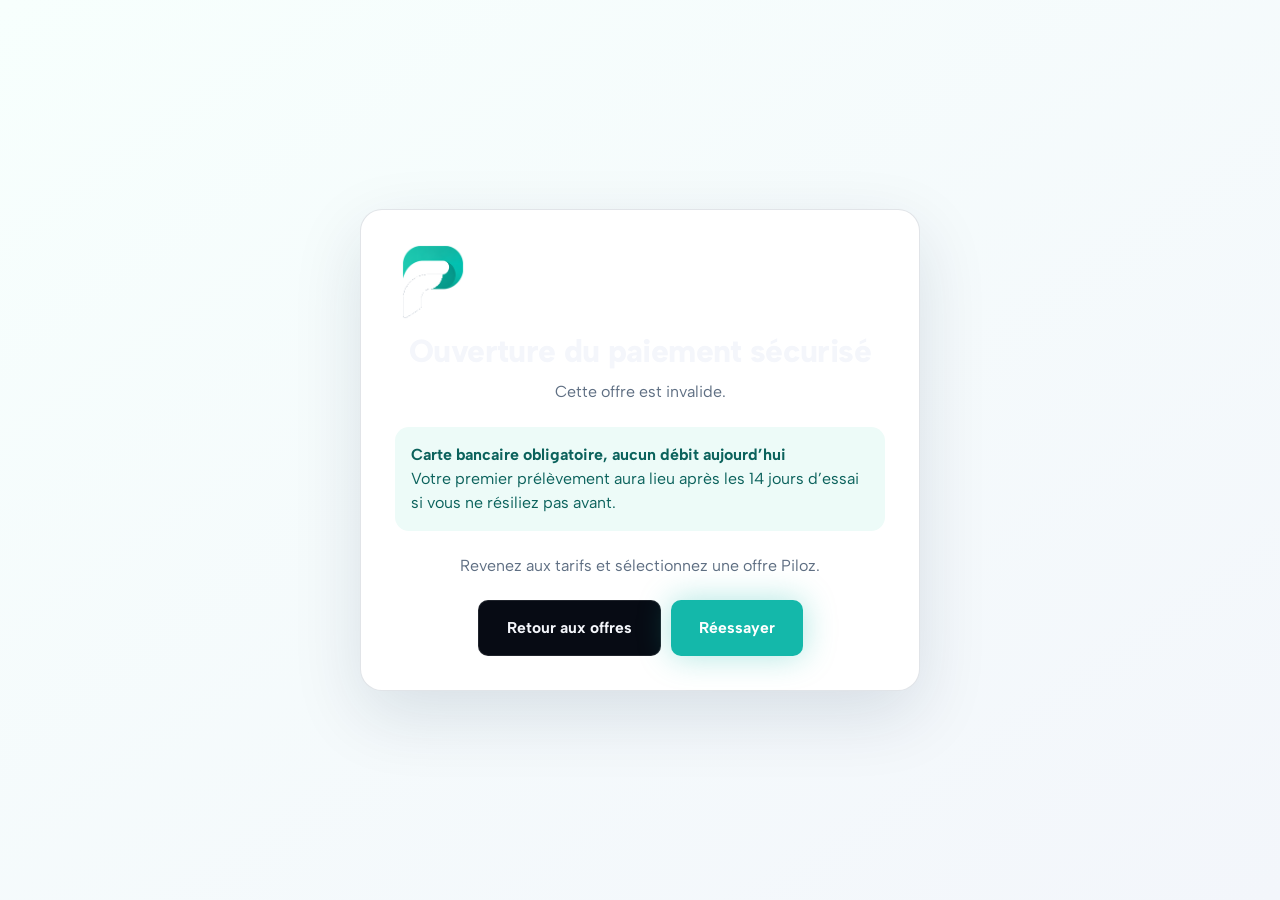
==== checkout.html @ aec9bf73 "Impose Stripe avant l'inscription" ====
<!DOCTYPE html>
<html lang="fr">
<head>
<meta charset="UTF-8">
<meta name="viewport" content="width=device-width, initial-scale=1.0">
<title>Paiement sécurisé — Piloz</title>
<meta name="robots" content="noindex, nofollow">
<link rel="icon" type="image/png" href="assets/icons/favicon-192.png">
<link rel="preconnect" href="https://fonts.googleapis.com">
<link href="https://fonts.googleapis.com/css2?family=Albert+Sans:wght@400;500;600;700;800;900&display=swap" rel="stylesheet">
<link rel="stylesheet" href="assets/css/variables.css">
<link rel="stylesheet" href="assets/css/base.css">
<link rel="stylesheet" href="assets/css/layout.css">
<link rel="stylesheet" href="assets/css/components.css">
<style>
 body{min-height:100vh;display:grid;place-items:center;background:linear-gradient(145deg,#f7fffd,#f3f6fb);padding:24px}
 .checkout-shell{width:min(560px,100%);background:#fff;border:1px solid rgba(12,36,67,.12);border-radius:22px;padding:34px;box-shadow:0 24px 70px rgba(12,36,67,.12);text-align:center}
 .checkout-shell img{width:76px;height:76px;object-fit:contain;margin-bottom:14px}.checkout-shell h1{margin-bottom:10px}.checkout-shell p{color:#5f6f83;line-height:1.6}.checkout-trust{margin:22px 0;padding:16px;border-radius:14px;background:#edfbf8;color:#0b625c;text-align:left}.checkout-error{color:#a33232;margin-top:16px}.checkout-actions{display:flex;justify-content:center;gap:10px;flex-wrap:wrap;margin-top:22px}
</style>
</head>
<body>
<main class="checkout-shell">
 <img src="assets/images/brand-mark.png" alt="Piloz">
 <h1>Ouverture du paiement sécurisé</h1>
 <p id="checkout-status" role="status" aria-live="polite">Nous préparons votre essai Piloz sur Stripe…</p>
 <div class="checkout-trust"><strong>Carte bancaire obligatoire, aucun débit aujourd’hui</strong><br>Votre premier prélèvement aura lieu après les 14 jours d’essai si vous ne résiliez pas avant.</div>
 <p id="checkout-error" class="checkout-error" hidden></p>
 <div class="checkout-actions"><a class="btn btn-outline" href="index.html#tarifs">Retour aux offres</a><button id="checkout-retry" class="btn btn-primary" type="button" hidden>Réessayer</button></div>
</main>
<script type="module" src="assets/js/checkout.js?v=20260724.1"></script>
</body>
</html>
---- assets/css/variables.css ----
/* Design tokens — identité Piloz : thème sombre, futuriste, accents lumineux */
:root{
  /* Couleurs de marque (issues du logo Piloz) */
  --primary:#14B8AA;
  --primary-2:#2DE0CC;
  --primary-light:rgba(20,184,170,.14);
  --primary-mid:#5EEAD4;

  /* Accent chaud (variété, distinction) */
  --accent:#FF6B4A;
  --accent-2:#FF8C6E;
  --accent-light:rgba(255,107,74,.14);

  /* Neutres — thème sombre */
  --ink:#F4F6FB;
  --ink-soft:#C7D0E0;
  --body:#93A0B8;
  --body-soft:#5E6A82;
  --paper:#070B14;
  --paper-alt:#0D1420;
  --paper-tint:#0A1B1C;
  --border:rgba(255,255,255,.1);
  --border-soft:rgba(255,255,255,.06);

  /* États */
  --success:#22C55E;
  --success-light:rgba(34,197,94,.14);
  --warning:#F5A623;
  --warning-light:rgba(245,166,35,.14);
  --danger:#F0544A;
  --danger-light:rgba(240,84,74,.14);

  /* Void — panneaux les plus profonds (CTA, offre mise en avant) */
  --deep:#020408;

  /* Typo */
  --font-sans:'Albert Sans',system-ui,sans-serif;
  --font-mono:'Spline Sans Mono',ui-monospace,monospace;

  /* Rayons — architecturés, peu de pilules */
  --r-sm:6px;
  --r-md:10px;
  --r-lg:14px;
  --r-xl:18px;
  --r-full:999px;

  /* Ombres */
  --shadow-sm:0 2px 10px rgba(0,0,0,.35);
  --shadow-md:0 14px 34px rgba(0,0,0,.45);
  --shadow-lg:0 28px 70px rgba(0,0,0,.55);
  --shadow-brand:0 0 32px rgba(20,184,170,.35);

  /* Rythme */
  --container:1200px;
  --container-narrow:800px;
  --gutter:clamp(20px,4vw,32px);
  --section-y:clamp(64px,10vw,120px);

  /* Mouvement */
  --ease:cubic-bezier(.16,1,.3,1);
  --ease-soft:cubic-bezier(.22,.61,.36,1);
  --dur-fast:.2s;
  --dur-med:.5s;
  --dur-slow:.9s;

  --z-nav:100;
  --z-overlay:200;
}

/* Le cadre produit conserve la palette claire de l'application réelle,
   comme un écran lumineux posé sur la page sombre. */
.device-screen{
  --paper:#FFFFFF;--paper-alt:#F5F6F8;--paper-tint:#EEFAF7;
  --ink:#0A1220;--ink-soft:#2B3648;
  --body:#42495A;--body-soft:#767F91;
  --border:#E1E4EA;--border-soft:#ECEEF2;
  --primary-light:#E3FBF6;--accent-light:#FFEEE9;
  --success-light:#E7F6ED;--warning-light:#FBF0DD;
}
---- assets/css/base.css ----
*,*::before,*::after{margin:0;padding:0;box-sizing:border-box}

html{scroll-behavior:smooth;-webkit-text-size-adjust:100%}
@media (prefers-reduced-motion:reduce){html{scroll-behavior:auto}}

body{
  font-family:var(--font-sans);
  color:var(--ink);
  background-color:var(--paper);
  background-image:
    linear-gradient(rgba(255,255,255,.03) 1px, transparent 1px),
    linear-gradient(90deg, rgba(255,255,255,.03) 1px, transparent 1px);
  background-size:56px 56px;
  line-height:1.5;
  -webkit-font-smoothing:antialiased;
  text-rendering:optimizeLegibility;
  overflow-x:hidden;
}

img,svg{display:block;max-width:100%}
a{color:inherit;text-decoration:none}
button{font:inherit;color:inherit;background:none;border:0;cursor:pointer}
ul,ol{list-style:none}
input,select,textarea{font:inherit}

.mono{font-family:var(--font-mono)}

h1,h2,h3,h4{font-weight:800;letter-spacing:-.02em;line-height:1.1}
h2{font-size:clamp(1.9rem,3.8vw,2.85rem);font-weight:900;letter-spacing:-.03em}
h3{font-size:1.1rem}
p{color:var(--body)}

/* Typo utilitaire */
.eyebrow{
  display:inline-flex;align-items:center;gap:8px;
  font-family:var(--font-mono);
  font-size:.76rem;font-weight:700;letter-spacing:.06em;text-transform:uppercase;
  color:var(--primary-2);
  padding-left:14px;position:relative;
}
.eyebrow::before{
  content:"";position:absolute;left:0;top:2px;bottom:2px;width:3px;background:var(--primary);
}

.lede{font-size:clamp(1.02rem,1.6vw,1.2rem);color:var(--body);line-height:1.65}

/* Accessibilité */
.sr-only{
  position:absolute;width:1px;height:1px;padding:0;margin:-1px;
  overflow:hidden;clip:rect(0,0,0,0);white-space:nowrap;border:0;
}

a:focus-visible,button:focus-visible,summary:focus-visible,input:focus-visible{
  outline:2px solid var(--primary);
  outline-offset:3px;
  border-radius:6px;
}

.skip-link{
  position:absolute;left:12px;top:-60px;
  background:var(--ink);color:#fff;
  padding:10px 16px;border-radius:var(--r-sm);
  z-index:1000;transition:top var(--dur-fast) var(--ease);
  font-weight:700;font-size:.9rem;
}
.skip-link:focus{top:12px}

::selection{background:var(--primary-light);color:var(--primary-2)}
---- assets/css/layout.css ----
.container{max-width:var(--container);margin:0 auto;padding:0 var(--gutter)}
.container-narrow{max-width:var(--container-narrow);margin:0 auto;padding:0 var(--gutter)}

main{display:block}

.section{padding:var(--section-y) 0;position:relative}
.section-alt{background:var(--paper-alt)}

.section-head{max-width:640px;margin:0 auto clamp(36px,6vw,56px);text-align:center}
.section-head.left{margin-left:0;text-align:left}
.section-head h2{margin-bottom:14px}

.split{
  display:grid;
  grid-template-columns:1fr 1fr;
  gap:clamp(32px,6vw,80px);
  align-items:center;
}
.split.reverse .split-media{order:2}
.split.reverse .split-text{order:1}

.grid-2{display:grid;grid-template-columns:repeat(2,1fr);gap:var(--gutter)}
.grid-3{display:grid;grid-template-columns:repeat(3,1fr);gap:var(--gutter)}
.grid-4{display:grid;grid-template-columns:repeat(4,1fr);gap:var(--gutter)}
.grid-auto{display:grid;grid-template-columns:repeat(auto-fit,minmax(260px,1fr));gap:var(--gutter)}

.stack{display:flex;flex-direction:column;gap:16px}
.row{display:flex;align-items:center;gap:12px}
.row-between{display:flex;align-items:center;justify-content:space-between;gap:12px}
.center{text-align:center}

@media (max-width:900px){
  .split{grid-template-columns:1fr}
  .split.reverse .split-media,.split.reverse .split-text{order:initial}
  .grid-3,.grid-4{grid-template-columns:repeat(2,1fr)}
}
@media (max-width:640px){
  .grid-2,.grid-3,.grid-4{grid-template-columns:1fr}
  .split{gap:32px}
}
---- assets/css/components.css ----
/* ===== Boutons ===== */
.btn{
  display:inline-flex;align-items:center;justify-content:center;gap:8px;
  padding:15px 28px;border-radius:var(--r-md);
  font-weight:700;font-size:.98rem;
  transition:transform var(--dur-fast) var(--ease),box-shadow var(--dur-fast) var(--ease),background var(--dur-fast) var(--ease),border-color var(--dur-fast) var(--ease);
  white-space:nowrap;
}
.btn:active{transform:scale(.98)}
.btn[disabled]{opacity:.5;cursor:not-allowed;pointer-events:none}
.btn-primary{background:var(--primary);color:#fff;box-shadow:var(--shadow-brand)}
.btn-primary:hover{background:var(--primary-2);box-shadow:0 20px 46px rgba(20,184,170,.32)}
.btn-outline{background:var(--paper);color:var(--ink);border:1.5px solid var(--border)}
.btn-outline:hover{border-color:var(--primary);color:var(--primary-2)}
.btn-outline-light{background:rgba(255,255,255,.12);color:#fff;border:1.5px solid rgba(255,255,255,.5)}
.btn-outline-light:hover{background:rgba(255,255,255,.2);border-color:#fff}
.btn-ghost{color:var(--ink-soft);font-weight:600}
.btn-ghost:hover{color:var(--primary)}
.btn-sm{padding:10px 18px;font-size:.88rem;border-radius:var(--r-sm)}
.btn-block{width:100%}

/* ===== Navigation ===== */
.site-nav{
  position:fixed;top:0;left:0;right:0;z-index:var(--z-nav);
  padding:16px 0;
  background:rgba(7,11,20,.55);
  border-bottom:1px solid transparent;
  transition:background var(--dur-fast) var(--ease),border-color var(--dur-fast) var(--ease),padding var(--dur-fast) var(--ease),backdrop-filter var(--dur-fast) var(--ease);
}
.site-nav.is-scrolled{
  background:rgba(7,11,20,.85);
  backdrop-filter:blur(14px) saturate(160%);
  -webkit-backdrop-filter:blur(14px) saturate(160%);
  border-bottom-color:var(--border);
  padding:11px 0;
}
.nav-inner{display:flex;align-items:center;gap:clamp(16px,3vw,40px)}
.brand{display:flex;align-items:center;gap:10px;font-weight:800;font-size:1.15rem;letter-spacing:-.02em;color:var(--ink)}
.brand-logo{height:28px;width:auto;display:block}
.brand-icon{height:30px;width:auto;display:block;border-radius:7px;flex-shrink:0}
.nav-links{display:flex;align-items:center;gap:30px;margin:0 auto}
.nav-links a{font-weight:600;font-size:.94rem;color:var(--ink-soft);transition:color var(--dur-fast)}
.nav-links a:hover{color:var(--ink)}
.nav-actions{display:flex;align-items:center;gap:10px}
.nav-toggle{
  display:none;width:40px;height:40px;border-radius:var(--r-sm);
  align-items:center;justify-content:center;flex-shrink:0;
}
.nav-toggle span,.nav-toggle span::before,.nav-toggle span::after{
  content:"";display:block;width:20px;height:2px;background:var(--ink);
  transition:transform var(--dur-fast) var(--ease),opacity var(--dur-fast) var(--ease);
  position:relative;
}
.nav-toggle span::before{position:absolute;top:-6px}
.nav-toggle span::after{position:absolute;top:6px}
.nav-toggle[aria-expanded="true"] span{background:transparent}
.nav-toggle[aria-expanded="true"] span::before{transform:translateY(6px) rotate(45deg)}
.nav-toggle[aria-expanded="true"] span::after{transform:translateY(-6px) rotate(-45deg)}

.mobile-menu{
  position:fixed;inset:0;top:0;z-index:calc(var(--z-nav) - 1);
  background:var(--paper);padding:96px 24px 40px;
  display:flex;flex-direction:column;gap:6px;
  transform:translateY(-8px);opacity:0;pointer-events:none;
  transition:opacity var(--dur-med) var(--ease),transform var(--dur-med) var(--ease);
}
.mobile-menu.is-open{opacity:1;transform:translateY(0);pointer-events:auto}
.mobile-menu a{font-size:1.3rem;font-weight:700;padding:14px 4px;border-bottom:1px solid var(--border-soft)}
.mobile-menu .nav-actions{flex-direction:column;margin-top:20px;align-items:stretch}

/* ===== Hero ===== */
.hero{
  padding:clamp(120px,18vw,180px) 0 40px;
  text-align:center;
  position:relative;
  overflow:clip;
  background:var(--paper);
}
.hero-inner{max-width:820px;margin:0 auto;position:relative;z-index:1}
.hero-hook{
  font-size:clamp(.9rem,1.5vw,1rem);font-weight:800;color:var(--accent-2);
  letter-spacing:.01em;margin-bottom:16px;
}
.hero h1{font-size:clamp(2.5rem,6.2vw,4.3rem);letter-spacing:-.04em;font-weight:900;margin-bottom:22px}
.hero h1 em{font-style:normal;color:var(--primary)}
.hero .lede{max-width:600px;margin:0 auto 32px}
.hero-actions{display:flex;gap:14px;justify-content:center;flex-wrap:wrap;margin-bottom:16px}
.hero-meta{color:var(--body-soft);font-size:.88rem;font-weight:600}

/* ===== Cadre produit (device) ===== */
.device-wrap{margin-top:clamp(48px,8vw,80px);perspective:2000px}
.device-frame{
  max-width:1040px;margin:0 auto;
  background:var(--paper);
  border:1px solid var(--border);
  border-radius:var(--r-xl);
  padding:14px;
  box-shadow:var(--shadow-lg);
  transform-style:preserve-3d;
}
.device-bar{display:flex;align-items:center;gap:7px;padding:6px 10px 14px}
.device-bar i{width:11px;height:11px;border-radius:50%;display:block}
.device-bar i:nth-child(1){background:#FF6159}
.device-bar i:nth-child(2){background:#FFBD2E}
.device-bar i:nth-child(3){background:#28C93F}
.device-bar .url-pill{
  margin-left:14px;flex:1;max-width:260px;
  background:var(--paper-alt);border:1px solid var(--border-soft);border-radius:var(--r-full);
  padding:6px 14px;font-size:.72rem;color:var(--body-soft);
  font-family:var(--font-mono);
}
.device-screen{
  background:#F5F4FB;border-radius:var(--r-lg);
  overflow:hidden;min-height:420px;position:relative;
}

/* ===== Démo produit : une seule animation en boucle ===== */
.showcase{padding:26px 26px 22px;min-height:420px}
.phase-tabs{display:flex;gap:8px;justify-content:center;margin-bottom:20px}
.phase-tabs span{
  padding:7px 16px;border-radius:var(--r-full);font-size:.8rem;font-weight:700;
  background:var(--paper-alt);color:var(--body-soft);
  animation-duration:12s;animation-iteration-count:infinite;animation-play-state:paused;
}
.showcase.is-playing .phase-tabs span{animation-play-state:running}
.phase-tabs span[data-phase="devis"]{animation-name:tab-devis}
.phase-tabs span[data-phase="facture"]{animation-name:tab-facture}
.phase-tabs span[data-phase="suivi"]{animation-name:tab-suivi}

.showcase-stage{position:relative;min-height:320px}
.showcase-phase{
  position:absolute;inset:0;opacity:0;
  animation-duration:12s;animation-iteration-count:infinite;animation-play-state:paused;
  animation-timing-function:linear;
}
.showcase.is-playing .showcase-phase{animation-play-state:running}
.showcase-phase[data-phase="devis"]{animation-name:phase-devis}
.showcase-phase[data-phase="facture"]{animation-name:phase-facture}
.showcase-phase[data-phase="suivi"]{animation-name:phase-suivi}

@keyframes phase-devis{
  0%,28%{opacity:1}
  34%,88%{opacity:0}
  94%,100%{opacity:1}
}
@keyframes phase-facture{
  0%,28%{opacity:0}
  34%,58%{opacity:1}
  64%,100%{opacity:0}
}
@keyframes phase-suivi{
  0%,58%{opacity:0}
  64%,88%{opacity:1}
  94%,100%{opacity:0}
}
@keyframes tab-devis{
  0%,28%{background:var(--primary);color:#fff}
  34%,94%{background:var(--paper-alt);color:var(--body-soft)}
  100%{background:var(--primary);color:#fff}
}
@keyframes tab-facture{
  0%,28%{background:var(--paper-alt);color:var(--body-soft)}
  34%,58%{background:var(--primary);color:#fff}
  64%,100%{background:var(--paper-alt);color:var(--body-soft)}
}
@keyframes tab-suivi{
  0%,58%{background:var(--paper-alt);color:var(--body-soft)}
  64%,88%{background:var(--primary);color:#fff}
  94%,100%{background:var(--paper-alt);color:var(--body-soft)}
}

.app-view-head{display:flex;align-items:center;justify-content:space-between;margin-bottom:16px}
.app-view-head h4{font-size:1rem;font-weight:800;color:var(--ink)}
.app-pill{
  font-size:.7rem;font-weight:700;padding:4px 10px;border-radius:var(--r-full);
  background:var(--primary-light);color:var(--primary-2);
}

/* KPI tiles */
.kpi-row{display:grid;grid-template-columns:repeat(4,1fr);gap:10px;margin-bottom:16px}
.kpi-tile{background:#fff;border:1px solid var(--border);border-radius:var(--r-sm);padding:12px}
.kpi-tile label{display:block;font-size:.62rem;text-transform:uppercase;letter-spacing:.05em;color:var(--body-soft);font-weight:700;margin-bottom:6px}
.kpi-tile b{font-family:var(--font-mono);font-size:1.05rem;color:var(--ink)}
.kpi-tile .trend{font-size:.68rem;font-weight:700;margin-left:6px}
.trend.up{color:var(--success)}
.trend.down{color:var(--danger)}

.chart-card{background:#fff;border:1px solid var(--border);border-radius:var(--r-sm);padding:14px;margin-bottom:12px}

/* Devis / facture */
.doc-panel{display:grid;grid-template-columns:1.4fr 1fr;gap:14px}
.doc-editor{background:#fff;border:1px solid var(--border);border-radius:var(--r-sm);padding:14px}
.doc-editor .doc-row{display:flex;justify-content:space-between;font-size:.78rem;padding:6px 0;border-bottom:1px dashed var(--border-soft);opacity:0;transform:translateX(-8px);transition:opacity .5s var(--ease),transform .5s var(--ease)}
.doc-editor .doc-row.shown{opacity:1;transform:translateX(0)}
.doc-editor .doc-total{display:flex;justify-content:space-between;font-weight:800;padding-top:10px;font-family:var(--font-mono)}
.doc-actions{display:flex;flex-direction:column;gap:8px}
.doc-status{
  font-size:.72rem;font-weight:700;padding:8px 12px;border-radius:var(--r-sm);text-align:center;
  background:var(--paper-alt);color:var(--body-soft);border:1px solid var(--border);
  transition:background var(--dur-med),color var(--dur-med),border-color var(--dur-med);
}
.doc-status.status-ok{background:var(--success-light);color:var(--success);border-color:transparent}
.doc-status.status-wait{background:var(--warning-light);color:var(--warning);border-color:transparent}
.doc-mini-btn{background:#fff;border:1px solid var(--border);border-radius:var(--r-sm);padding:9px 12px;font-size:.76rem;font-weight:700;text-align:left}

/* ===== Cartes de fonctionnalités ===== */
.feature-card{
  background:rgba(255,255,255,.025);backdrop-filter:blur(16px);-webkit-backdrop-filter:blur(16px);
  border:1px solid var(--border);border-radius:var(--r-lg);
  padding:28px;transition:transform var(--dur-fast) var(--ease),box-shadow var(--dur-fast) var(--ease),border-color var(--dur-fast),background var(--dur-fast);
}
.feature-card:hover{
  transform:translateY(-3px);background:rgba(255,255,255,.045);
  border-color:rgba(20,184,170,.4);box-shadow:0 0 30px rgba(20,184,170,.12);
}
.feature-icon{
  width:46px;height:46px;border-radius:var(--r-sm);
  background:var(--primary-light);color:var(--primary-2);
  display:flex;align-items:center;justify-content:center;font-size:1.3rem;margin-bottom:16px;
}
.feature-icon.c-coral{background:var(--accent-light);color:var(--accent-2)}
.feature-card h3{margin-bottom:8px;font-size:1.06rem}
.feature-card p{font-size:.92rem;line-height:1.6}

/* ===== Personas ===== */
.persona-card{
  background:rgba(255,255,255,.025);backdrop-filter:blur(16px);-webkit-backdrop-filter:blur(16px);
  border:1px solid var(--border);border-radius:var(--r-md);
  padding:20px;text-align:center;font-weight:700;font-size:.94rem;color:var(--ink-soft);
  display:flex;flex-direction:column;align-items:center;gap:10px;
  transition:border-color var(--dur-fast) var(--ease);
}
.persona-card:hover{border-color:rgba(20,184,170,.4)}
.persona-card .feature-icon{margin-bottom:0}

/* ===== Tarifs ===== */
.pricing-toggle{
  display:inline-flex;align-items:center;gap:4px;background:var(--paper-alt);
  border:1px solid var(--border);border-radius:var(--r-full);padding:5px;margin:0 auto 12px;
}
.pricing-toggle button{
  padding:9px 22px;border-radius:var(--r-full);font-weight:700;font-size:.9rem;
  color:var(--body);transition:background var(--dur-fast),color var(--dur-fast);
}
.pricing-toggle button.is-active{background:var(--primary);color:#fff}
.pricing-save{font-size:.82rem;color:var(--success);font-weight:700;text-align:center;margin-bottom:36px;min-height:1.2em}

.pricing-grid{display:grid;grid-template-columns:repeat(3,1fr);gap:20px;align-items:stretch}
.plan-card{
  background:var(--paper);border:1.5px solid var(--border);border-radius:var(--r-lg);
  padding:32px;display:flex;flex-direction:column;position:relative;
}
.plan-card.is-featured{
  background:var(--deep);border-color:var(--primary);color:#fff;
  box-shadow:0 0 40px rgba(20,184,170,.18);
}
.plan-card.is-featured .plan-name,
.plan-card.is-featured .plan-price{color:#fff}
.plan-card.is-featured .plan-desc,
.plan-card.is-featured .plan-price span,
.plan-card.is-featured .plan-price-sub{color:rgba(255,255,255,.6)}
.plan-card.is-featured .plan-features li{color:rgba(255,255,255,.85)}
.plan-card.is-featured .plan-features li::before{color:var(--primary-mid)}
.plan-card.is-featured .plan-features li.is-inherit{color:#fff;border-top-color:rgba(255,255,255,.2)}
.plan-badge{
  position:absolute;top:-13px;left:50%;transform:translateX(-50%);
  background:var(--primary);color:#fff;font-size:.68rem;font-weight:800;
  letter-spacing:.05em;padding:6px 16px;border-radius:var(--r-full);white-space:nowrap;
}
.plan-name{font-size:1.05rem;font-weight:800;margin-bottom:6px}
.plan-desc{font-size:.85rem;color:var(--body-soft);margin-bottom:18px;min-height:2.6em}
.plan-price{font-family:var(--font-mono);font-size:2.1rem;font-weight:800;color:var(--ink)}
.plan-price span{font-size:.85rem;color:var(--body-soft);font-weight:600;font-family:var(--font-sans)}
.plan-price-sub{font-size:.78rem;color:var(--body-soft);margin:4px 0 22px;min-height:1.2em}
.plan-features{flex:1;margin-bottom:22px}
.plan-features li{
  display:flex;gap:9px;align-items:flex-start;padding:6px 0;font-size:.87rem;color:var(--ink-soft);
}
.plan-features li::before{content:"✓";color:var(--success);font-weight:800;flex-shrink:0}
.plan-features li.is-extra::before{content:"＋";color:var(--primary)}
.plan-features li.is-inherit{
  padding:14px 0 10px;margin-top:6px;border-top:1px dashed var(--border-soft);
  font-weight:800;color:var(--ink);font-size:.82rem;
}
.plan-features li.is-inherit::before{content:none}

.payment-trust{
  margin:22px auto 0;max-width:760px;display:flex;align-items:center;justify-content:center;gap:12px;
  padding:14px 18px;background:var(--paper-tint);border:1px solid var(--primary-mid);border-radius:var(--r-md);
  color:var(--ink-soft);text-align:left;
}
.payment-trust-lock{
  width:30px;height:30px;display:grid;place-items:center;flex:0 0 30px;border-radius:50%;
  background:var(--primary);color:#fff;font-weight:900;
}
.payment-trust strong{display:block;color:var(--ink);font-size:.9rem}
.payment-trust span{display:block;font-size:.8rem;color:var(--body-soft)}

/* ===== Formation en option ===== */
.training-addon{
  margin-top:24px;display:flex;align-items:center;gap:22px;flex-wrap:wrap;
  background:var(--paper-tint);border:1px solid var(--primary-mid);border-radius:var(--r-lg);
  padding:26px 30px;
}
.training-addon-text{flex:1;min-width:220px}
.training-addon-text h3{font-size:1rem;margin-bottom:4px}
.training-addon-text p{font-size:.88rem}
.training-addon-price{
  font-family:var(--font-mono);font-weight:800;font-size:1.3rem;color:var(--ink);
  white-space:nowrap;
}
.training-addon-price span{display:block;font-family:var(--font-sans);font-weight:600;font-size:.72rem;color:var(--body-soft)}

.custom-plan{
  margin-top:28px;text-align:center;padding:24px;border:1.5px dashed var(--border);
  border-radius:var(--r-md);color:var(--ink-soft);font-weight:600;
}
.custom-plan a{color:var(--primary);font-weight:800;text-decoration:underline}

/* ===== Comparateur ===== */
.comparator{margin-top:56px}
.comparator-details{text-align:center}
.comparator-toggle{
  display:inline-flex;align-items:center;gap:9px;
  font-weight:800;margin:0 auto 24px;color:var(--ink);
  background:var(--paper);border:1.5px solid var(--border);border-radius:var(--r-full);
  padding:13px 24px;cursor:pointer;list-style:none;
  transition:background var(--dur-fast) var(--ease),border-color var(--dur-fast) var(--ease),box-shadow var(--dur-fast) var(--ease);
}
.comparator-toggle::-webkit-details-marker{display:none}
.comparator-toggle::after{
  content:"";width:9px;height:9px;border-right:2px solid var(--primary);border-bottom:2px solid var(--primary);
  transform:rotate(45deg);transition:transform var(--dur-fast) var(--ease);margin-top:-3px;
}
.comparator-toggle:hover{border-color:var(--primary);box-shadow:var(--shadow-sm)}
.comparator-details[open] .comparator-toggle::after{transform:rotate(-135deg);margin-top:3px}
.comparator-table{width:100%;border-collapse:collapse;background:var(--paper);border:1px solid var(--border);border-radius:var(--r-lg);overflow:hidden}
.comparator-table th,.comparator-table td{padding:13px 16px;text-align:left;font-size:.86rem;border-bottom:1px solid var(--border-soft)}
.comparator-table thead th{background:var(--paper-alt);font-weight:800;color:var(--ink)}
.comparator-table td.cat{font-weight:800;background:var(--paper-alt);color:var(--ink-soft);font-size:.72rem;text-transform:uppercase;letter-spacing:.04em}
.comparator-table td:not(:first-child),.comparator-table th:not(:first-child){text-align:center}
.comparator-table .yes{color:var(--success);font-weight:800}
.comparator-table .no{color:var(--body-soft)}
.comparator-accordion{display:none}

@media (max-width:820px){
  .comparator-table{display:none}
  .comparator-accordion{display:block}
  .compare-card{background:var(--paper-alt);border:1px solid var(--border);border-radius:var(--r-md);margin-bottom:10px;overflow:hidden}
  .compare-card summary{padding:16px 18px;font-weight:800;display:flex;justify-content:space-between;align-items:center;cursor:pointer;list-style:none}
  .compare-card summary::-webkit-details-marker{display:none}
  .compare-card .compare-rows{padding:0 18px 16px}
  .compare-card .compare-row{display:flex;justify-content:space-between;font-size:.85rem;padding:8px 0;border-top:1px solid var(--border-soft)}
}

/* ===== FAQ ===== */
.faq-list{max-width:760px;margin:0 auto}
.faq-item{background:rgba(255,255,255,.025);backdrop-filter:blur(16px);-webkit-backdrop-filter:blur(16px);border:1px solid var(--border);border-radius:var(--r-md);margin-bottom:10px;overflow:hidden}
.faq-item summary{
  padding:18px 22px;font-weight:700;cursor:pointer;list-style:none;
  display:flex;justify-content:space-between;align-items:center;gap:16px;
}
.faq-item summary::-webkit-details-marker{display:none}
.faq-item summary::after{
  content:"+";flex-shrink:0;font-size:1.3rem;font-weight:400;color:var(--primary);
  transition:transform var(--dur-fast) var(--ease);
}
.faq-item[open] summary::after{transform:rotate(45deg)}
.faq-item .faq-a{padding:0 22px 20px;font-size:.92rem;line-height:1.65;color:var(--body)}

/* ===== Sécurité ===== */
.security-list{display:grid;grid-template-columns:repeat(2,1fr);gap:16px;max-width:820px;margin:0 auto}
.security-item{display:flex;gap:14px;align-items:flex-start;padding:18px;background:rgba(255,255,255,.025);backdrop-filter:blur(16px);-webkit-backdrop-filter:blur(16px);border:1px solid var(--border);border-radius:var(--r-md)}
.security-item .feature-icon{margin-bottom:0;flex-shrink:0}
.security-item h3{font-size:.96rem;margin-bottom:4px}
.security-item p{font-size:.86rem}

/* ===== CTA final ===== */
.cta-band{
  background:var(--deep);border:1px solid var(--border);
  border-radius:var(--r-xl);padding:clamp(48px,8vw,80px) clamp(24px,6vw,60px);
  text-align:center;color:#fff;margin:0 var(--gutter);
  position:relative;overflow:hidden;
}
.cta-band::before{
  content:"";position:absolute;inset:0;
  background:radial-gradient(560px 280px at 15% 0%,rgba(20,184,170,.28),transparent 70%);
}
.cta-band h2{color:#fff;position:relative}
.cta-band p{color:rgba(255,255,255,.85);max-width:520px;margin:14px auto 30px;position:relative}
.cta-band .hero-actions{position:relative}
.cta-band .hero-meta{color:rgba(255,255,255,.8);position:relative;display:block;margin-top:14px}

/* ===== Contact ===== */
.contact-layout{display:grid;grid-template-columns:1.3fr 1fr;gap:28px;align-items:start;max-width:960px;margin:0 auto}
.contact-form{
  background:rgba(255,255,255,.025);backdrop-filter:blur(16px);-webkit-backdrop-filter:blur(16px);
  border:1px solid var(--border);border-radius:var(--r-lg);
  padding:32px;display:flex;flex-direction:column;gap:18px;
}
.form-success{
  display:flex;gap:14px;align-items:flex-start;
  background:var(--success-light);border:1px solid rgba(34,197,94,.35);
  border-radius:var(--r-lg);padding:24px;color:var(--success);
}
.form-success svg{flex-shrink:0;margin-top:2px}
.form-success h3{font-size:1rem;color:var(--ink);margin-bottom:4px}
.form-success p{font-size:.88rem;color:var(--ink-soft)}
.form-row{display:flex;flex-direction:column;gap:7px}
.form-row label{font-size:.86rem;font-weight:700;color:var(--ink-soft)}
.form-row label span{font-weight:500;color:var(--body-soft)}
.form-row input,.form-row textarea{
  background:var(--paper-alt);border:1px solid var(--border);border-radius:var(--r-sm);
  padding:12px 14px;color:var(--ink);font-family:var(--font-sans);font-size:.94rem;
  transition:border-color var(--dur-fast) var(--ease);
}
.form-row input:focus,.form-row textarea:focus{outline:none;border-color:var(--primary)}
.form-row textarea{resize:vertical;min-height:130px;line-height:1.5}
.form-status{font-size:.88rem;font-weight:600;min-height:1.3em}
.form-status.is-success{color:var(--success)}
.form-status.is-error{color:var(--danger)}

.contact-side{display:flex;flex-direction:column;gap:16px}
.contact-card{
  background:rgba(255,255,255,.025);backdrop-filter:blur(16px);-webkit-backdrop-filter:blur(16px);
  border:1px solid var(--border);border-radius:var(--r-lg);padding:24px;
}
.contact-card h3{font-size:.92rem;margin-bottom:8px}
.contact-card p{font-size:.87rem;line-height:1.6}
.contact-card a{color:var(--primary-2);font-weight:700}

@media (max-width:820px){.contact-layout{grid-template-columns:1fr}}

/* ===== Pages légales ===== */
.legal-header{padding:20px 0;border-bottom:1px solid var(--border)}
.legal-content{max-width:720px;margin:0 auto;padding:var(--section-y) 0}
.legal-content h1{font-size:clamp(1.8rem,4vw,2.4rem);margin-bottom:10px}
.legal-content .updated{color:var(--body-soft);font-size:.86rem;margin-bottom:32px}
.legal-content h2{font-size:1.2rem;margin:32px 0 12px}
.legal-content p{margin-bottom:14px;line-height:1.7}
.legal-content ul{margin:0 0 14px 20px;list-style:disc;color:var(--body)}
.legal-content li{margin-bottom:6px;line-height:1.6}
.legal-notice{
  background:var(--warning-light);color:var(--warning);border:1px solid transparent;
  border-radius:var(--r-md);padding:16px 20px;font-size:.9rem;font-weight:600;margin-bottom:28px;
}

/* ===== Footer ===== */
.site-footer{background:var(--paper-alt);color:var(--body);padding:64px 0 32px;margin-top:0;border-top:1px solid var(--border)}
.footer-top{display:grid;grid-template-columns:1.4fr repeat(4,1fr);gap:32px;padding-bottom:40px;border-bottom:1px solid var(--border)}
.footer-brand .brand{color:var(--ink)}
.footer-brand p{color:var(--body-soft);font-size:.88rem;margin-top:10px;max-width:240px}
.footer-col h4{font-size:.78rem;text-transform:uppercase;letter-spacing:.05em;color:var(--ink);margin-bottom:14px;font-weight:800}
.footer-col a{display:block;padding:6px 0;font-size:.88rem;color:var(--body);transition:color var(--dur-fast)}
.footer-col a:hover{color:var(--primary-2)}
.footer-bottom{display:flex;justify-content:space-between;align-items:center;flex-wrap:wrap;gap:12px;padding-top:24px;font-size:.8rem;color:var(--body-soft)}

@media (max-width:900px){
  .doc-panel{grid-template-columns:1fr}
  .kpi-row{grid-template-columns:repeat(2,1fr)}
  .security-list{grid-template-columns:1fr}
  .pricing-grid{grid-template-columns:1fr}
  .footer-top{grid-template-columns:repeat(2,1fr)}
}
@media (max-width:640px){
  .nav-links{display:none}
  .nav-toggle{display:flex}
  .kpi-row{grid-template-columns:repeat(2,1fr)}
  .footer-top{grid-template-columns:1fr;gap:28px}
  .cta-band{margin:0 12px}
}
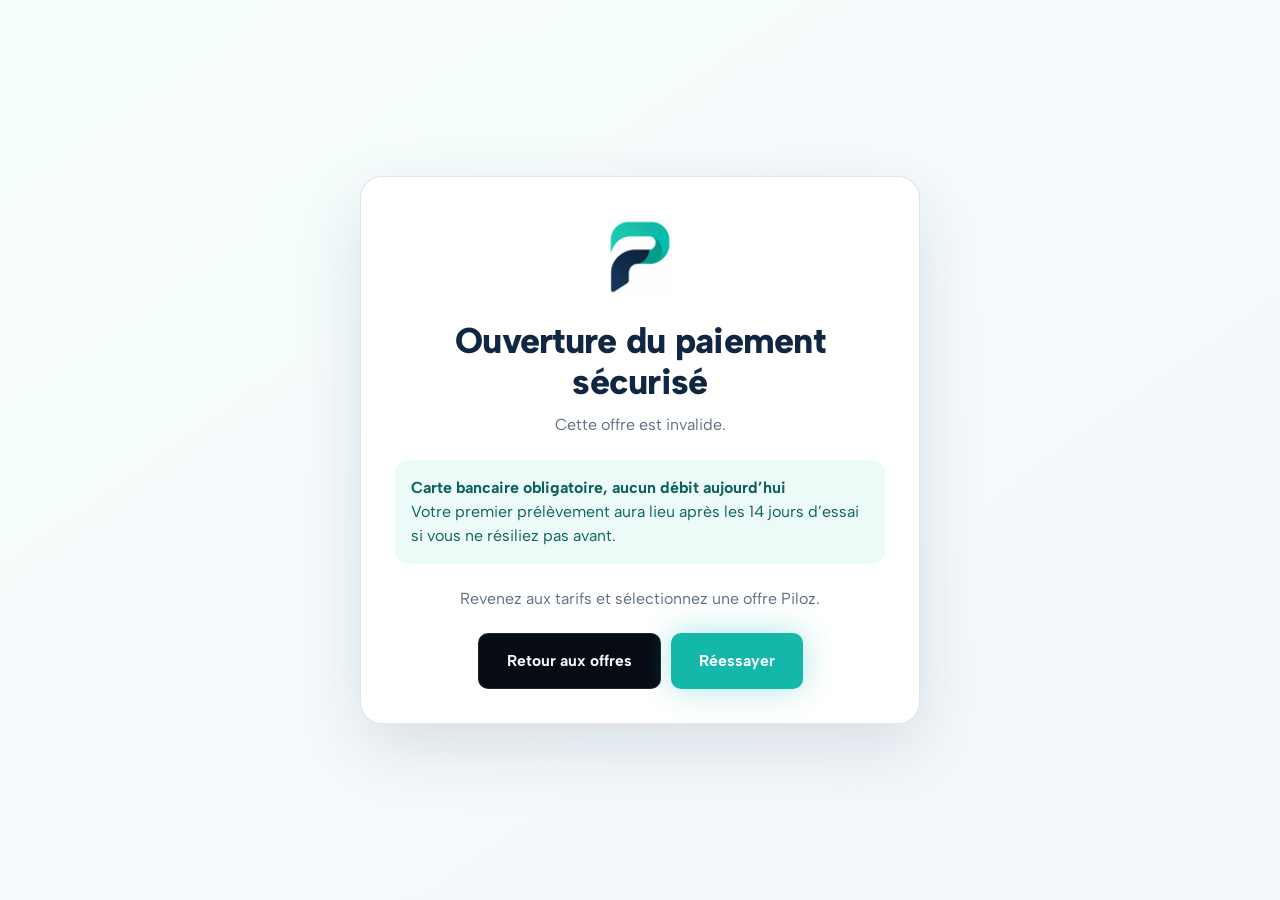
==== commit 5adae185: "Améliore l'écran de paiement" ====
--- a/checkout.html
+++ b/checkout.html
@@ -15,12 +15,12 @@
 <style>
  body{min-height:100vh;display:grid;place-items:center;background:linear-gradient(145deg,#f7fffd,#f3f6fb);padding:24px}
  .checkout-shell{width:min(560px,100%);background:#fff;border:1px solid rgba(12,36,67,.12);border-radius:22px;padding:34px;box-shadow:0 24px 70px rgba(12,36,67,.12);text-align:center}
- .checkout-shell img{width:76px;height:76px;object-fit:contain;margin-bottom:14px}.checkout-shell h1{margin-bottom:10px}.checkout-shell p{color:#5f6f83;line-height:1.6}.checkout-trust{margin:22px 0;padding:16px;border-radius:14px;background:#edfbf8;color:#0b625c;text-align:left}.checkout-error{color:#a33232;margin-top:16px}.checkout-actions{display:flex;justify-content:center;gap:10px;flex-wrap:wrap;margin-top:22px}
+ .checkout-logo{display:block;width:92px;height:92px;object-fit:contain;margin:0 auto 18px}.checkout-shell h1{color:#102744;margin:0 0 10px;font-size:clamp(1.7rem,5vw,2.25rem);line-height:1.12}.checkout-shell p{color:#5f6f83;line-height:1.6}.checkout-trust{margin:22px 0;padding:16px;border-radius:14px;background:#edfbf8;color:#0b625c;text-align:left}.checkout-error{color:#a33232;margin-top:16px}.checkout-actions{display:flex;justify-content:center;gap:10px;flex-wrap:wrap;margin-top:22px}
 </style>
 </head>
 <body>
 <main class="checkout-shell">
- <img src="assets/images/brand-mark.png" alt="Piloz">
+ <img class="checkout-logo" src="assets/icons/favicon-192.png" alt="Piloz">
  <h1>Ouverture du paiement sécurisé</h1>
  <p id="checkout-status" role="status" aria-live="polite">Nous préparons votre essai Piloz sur Stripe…</p>
  <div class="checkout-trust"><strong>Carte bancaire obligatoire, aucun débit aujourd’hui</strong><br>Votre premier prélèvement aura lieu après les 14 jours d’essai si vous ne résiliez pas avant.</div>
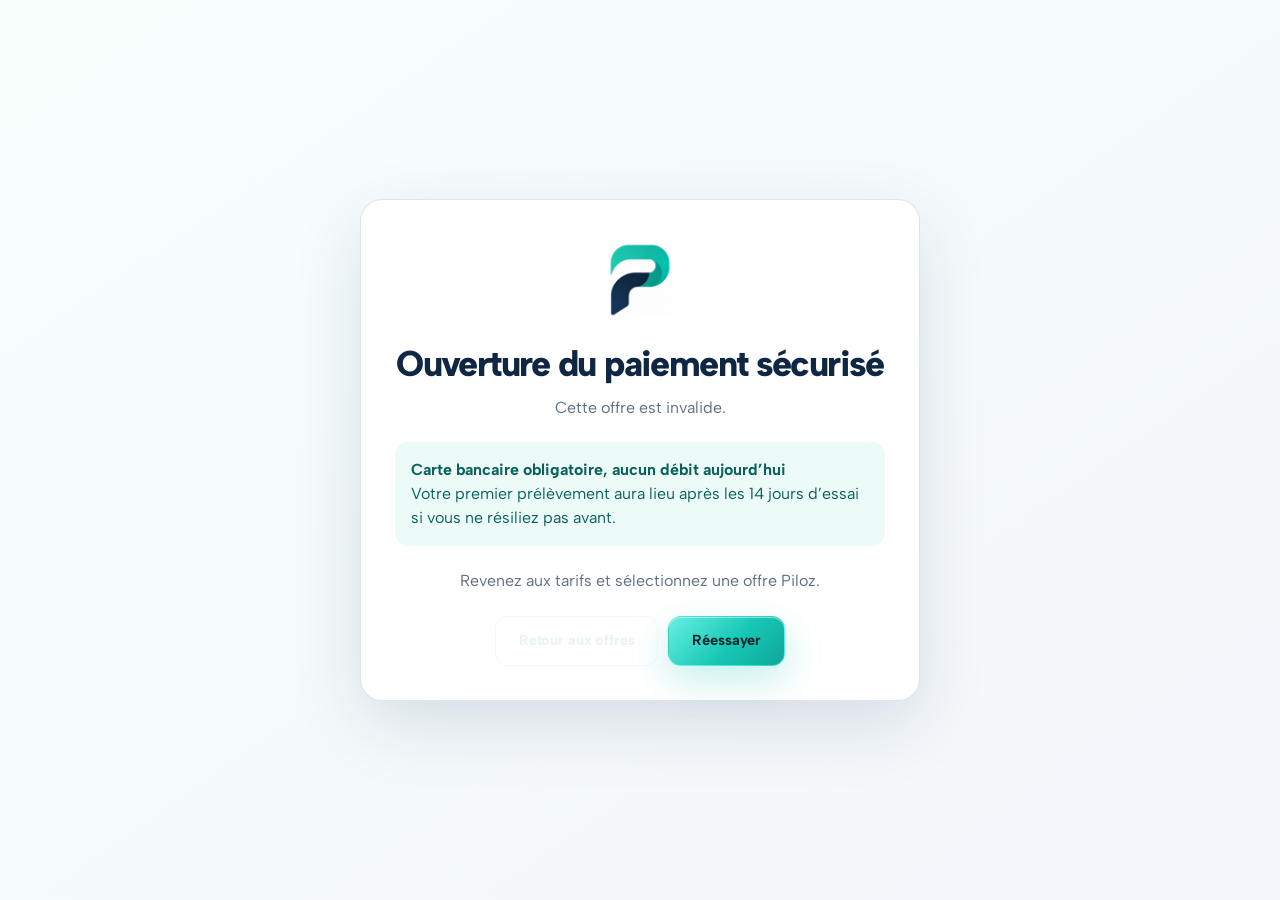
==== commit 76d05a7a: "feat: deployer l experience visuelle Piloz Signal" ====
--- a/checkout.html
+++ b/checkout.html
@@ -12,6 +12,7 @@
 <link rel="stylesheet" href="assets/css/base.css">
 <link rel="stylesheet" href="assets/css/layout.css">
 <link rel="stylesheet" href="assets/css/components.css">
+<link rel="stylesheet" href="assets/css/piloz-premium.css?v=20260726.1">
 <style>
  body{min-height:100vh;display:grid;place-items:center;background:linear-gradient(145deg,#f7fffd,#f3f6fb);padding:24px}
  .checkout-shell{width:min(560px,100%);background:#fff;border:1px solid rgba(12,36,67,.12);border-radius:22px;padding:34px;box-shadow:0 24px 70px rgba(12,36,67,.12);text-align:center}
--- a/assets/css/piloz-premium.css
+++ b/assets/css/piloz-premium.css
@@ -0,0 +1,375 @@
+/* PILOZ SIGNAL / MIDNIGHT ATLAS — premium site presentation layer */
+:root{
+  --primary:#18c7b6;
+  --primary-2:#57ebdc;
+  --primary-light:rgba(24,199,182,.13);
+  --primary-mid:#72f3e5;
+  --ink:#f5fbff;
+  --ink-soft:#c7d6e2;
+  --body:#96a9ba;
+  --body-soft:#667c8f;
+  --paper:#040a13;
+  --paper-alt:#07121f;
+  --paper-tint:#071b1d;
+  --border:rgba(178,218,229,.12);
+  --border-soft:rgba(178,218,229,.07);
+  --deep:#02060d;
+  --r-sm:9px;
+  --r-md:14px;
+  --r-lg:20px;
+  --r-xl:27px;
+  --shadow-sm:0 8px 24px rgba(0,0,0,.18);
+  --shadow-md:0 24px 60px rgba(0,0,0,.32);
+  --shadow-lg:0 44px 120px rgba(0,0,0,.5);
+  --shadow-brand:0 14px 46px rgba(24,199,182,.24);
+  --container:1240px;
+  --section-y:clamp(84px,11vw,150px);
+}
+
+html{scroll-padding-top:92px;background:var(--paper)}
+body{
+  overflow-x:hidden;
+  background:
+    radial-gradient(1000px 650px at 95% 6%,rgba(24,199,182,.08),transparent 64%),
+    radial-gradient(900px 700px at -10% 55%,rgba(39,91,141,.09),transparent 67%),
+    var(--paper);
+  text-rendering:optimizeLegibility;
+  -webkit-font-smoothing:antialiased;
+}
+body::before{
+  content:"";
+  position:fixed;
+  inset:0;
+  z-index:-1;
+  pointer-events:none;
+  opacity:.34;
+  background-image:linear-gradient(rgba(124,186,202,.035) 1px,transparent 1px),linear-gradient(90deg,rgba(124,186,202,.035) 1px,transparent 1px);
+  background-size:54px 54px;
+  mask-image:radial-gradient(circle at 50% 18%,black,transparent 76%);
+}
+::selection{background:rgba(87,235,220,.28);color:#fff}
+
+h1,h2,h3{letter-spacing:-.045em}
+h2{font-size:clamp(2rem,4.6vw,4rem);line-height:1.02}
+p{line-height:1.72}
+.mono{letter-spacing:-.025em}
+.eyebrow{
+  display:inline-flex;
+  align-items:center;
+  gap:9px;
+  min-height:28px;
+  padding:5px 10px 5px 8px;
+  border:1px solid rgba(87,235,220,.18);
+  border-radius:999px;
+  background:rgba(24,199,182,.07);
+  color:var(--primary-2);
+  font-family:var(--font-mono);
+  font-size:.65rem;
+  letter-spacing:.08em;
+  text-transform:uppercase;
+}
+.eyebrow::before{content:"";width:6px;height:6px;border-radius:50%;background:var(--primary-2);box-shadow:0 0 12px rgba(87,235,220,.7)}
+
+/* Navigation */
+.site-nav{padding:18px 0;background:transparent}
+.site-nav::before{
+  content:"";
+  position:absolute;
+  inset:8px max(14px,calc((100vw - 1320px)/2)) auto;
+  height:64px;
+  z-index:-1;
+  border:1px solid transparent;
+  border-radius:18px;
+  transition:all .28s var(--ease);
+}
+.site-nav.is-scrolled{padding:11px 0;border:0;background:transparent;backdrop-filter:none;-webkit-backdrop-filter:none}
+.site-nav.is-scrolled::before{
+  inset:5px max(10px,calc((100vw - 1300px)/2)) auto;
+  height:58px;
+  border-color:rgba(186,225,234,.13);
+  background:rgba(5,15,27,.82);
+  box-shadow:0 18px 50px rgba(0,0,0,.22);
+  backdrop-filter:blur(22px) saturate(135%);
+  -webkit-backdrop-filter:blur(22px) saturate(135%);
+}
+.nav-inner{min-height:44px;position:relative}
+.brand-logo{height:32px;filter:drop-shadow(0 7px 18px rgba(24,199,182,.16))}
+.nav-links{gap:clamp(18px,2.2vw,31px)}
+.nav-links a{position:relative;color:#aabac8;font-size:.86rem}
+.nav-links a::after{content:"";position:absolute;left:0;right:100%;bottom:-8px;height:1px;background:var(--primary-2);transition:right .22s var(--ease)}
+.nav-links a:hover{color:#fff}
+.nav-links a:hover::after{right:0}
+
+.btn{min-height:48px;padding:13px 23px;border-radius:13px;font-size:.91rem;letter-spacing:-.01em}
+.btn-primary{
+  position:relative;
+  overflow:hidden;
+  border:1px solid rgba(126,255,242,.36);
+  color:#03272b;
+  background:linear-gradient(135deg,#68f0e2,var(--primary) 55%,#0fa79a);
+  box-shadow:0 14px 36px rgba(24,199,182,.25),inset 0 1px rgba(255,255,255,.45);
+}
+.btn-primary::before{content:"";position:absolute;inset:0;background:linear-gradient(110deg,transparent 20%,rgba(255,255,255,.38) 45%,transparent 70%);transform:translateX(-120%);transition:transform .65s var(--ease)}
+.btn-primary:hover{color:#021e22;background:linear-gradient(135deg,#88f8ed,#24d4c2 52%,#0fa79a);box-shadow:0 22px 50px rgba(24,199,182,.32);transform:translateY(-2px)}
+.btn-primary:hover::before{transform:translateX(120%)}
+.btn-outline{border:1px solid rgba(191,224,232,.18);color:#e8f2f7;background:rgba(255,255,255,.035);backdrop-filter:blur(12px)}
+.btn-outline:hover{border-color:rgba(87,235,220,.48);color:#fff;background:rgba(24,199,182,.07);transform:translateY(-2px)}
+.btn-ghost{color:#aebdca}
+.btn-ghost:hover{color:var(--primary-2);background:rgba(255,255,255,.035)}
+.btn-sm{min-height:40px;padding:9px 16px;border-radius:11px;font-size:.8rem}
+
+/* Editorial hero */
+.hero{
+  min-height:min(820px,100svh);
+  padding:clamp(142px,17vw,205px) 0 clamp(78px,10vw,125px);
+  text-align:left;
+  overflow:hidden;
+  background:
+    radial-gradient(650px 500px at 78% 37%,rgba(24,199,182,.14),transparent 68%),
+    radial-gradient(500px 380px at 22% 20%,rgba(51,114,171,.14),transparent 70%),
+    linear-gradient(180deg,#050c17 0%,var(--paper) 100%);
+}
+.hero::before{
+  content:"";
+  position:absolute;
+  width:min(48vw,680px);
+  aspect-ratio:1;
+  right:-7vw;
+  top:8%;
+  border-radius:50%;
+  border:1px solid rgba(87,235,220,.11);
+  box-shadow:0 0 0 80px rgba(87,235,220,.018),0 0 0 160px rgba(87,235,220,.012),inset 0 0 90px rgba(24,199,182,.045);
+  animation:atlas-drift 13s ease-in-out infinite alternate;
+}
+.hero::after{
+  content:"";
+  position:absolute;
+  inset:0;
+  background:linear-gradient(90deg,transparent 49.92%,rgba(113,187,199,.055) 50%,transparent 50.08%),linear-gradient(0deg,transparent 49.92%,rgba(113,187,199,.04) 50%,transparent 50.08%);
+  background-size:210px 210px;
+  mask-image:radial-gradient(circle at 70% 30%,black,transparent 55%);
+  pointer-events:none;
+}
+@keyframes atlas-drift{to{transform:translate3d(-18px,14px,0) scale(1.025)}}
+.hero-inner{max-width:var(--container);margin:0 auto;text-align:left;display:grid;grid-template-columns:minmax(0,1.03fr) minmax(420px,.97fr);align-items:center;gap:clamp(44px,7vw,104px)}
+.hero-copy{position:relative;z-index:2;min-width:0}
+.hero-hook{max-width:760px;margin:0 0 22px;color:#8ea6b7;font-family:var(--font-mono);font-size:.7rem;letter-spacing:.045em;text-transform:uppercase}
+.hero .eyebrow{margin-bottom:24px}
+.hero h1{max-width:760px;margin:0 0 28px;font-size:clamp(3rem,5.7vw,5.55rem);font-weight:850;line-height:.93;letter-spacing:-.068em;text-wrap:balance}
+.hero h1 em{display:inline;color:transparent;background:linear-gradient(105deg,#73f1e4 8%,var(--primary) 58%,#5baac9);-webkit-background-clip:text;background-clip:text}
+.hero .lede{max-width:700px;margin:0 0 34px;color:#a9bac8;font-size:clamp(1rem,1.6vw,1.18rem);line-height:1.65}
+.hero-actions{justify-content:flex-start;margin-bottom:18px}
+.hero-meta{color:#6f8799;font-family:var(--font-mono);font-size:.71rem}
+.hero-atlas{display:flex;align-items:center;gap:8px;flex-wrap:wrap;margin-top:42px}
+.hero-atlas span{display:inline-flex;align-items:center;gap:8px;min-height:34px;padding:7px 11px;border:1px solid rgba(181,220,229,.11);border-radius:10px;background:rgba(255,255,255,.025);color:#8ca3b3;font-family:var(--font-mono);font-size:.64rem;box-shadow:inset 0 1px rgba(255,255,255,.025)}
+.hero-atlas i{color:var(--primary-2);font-style:normal}
+.hero-console{
+  position:relative;
+  z-index:1;
+  padding:1px;
+  border-radius:25px;
+  background:linear-gradient(145deg,rgba(87,235,220,.5),rgba(255,255,255,.06) 32%,rgba(75,128,178,.23));
+  box-shadow:0 50px 120px rgba(0,0,0,.44),0 0 80px rgba(24,199,182,.08);
+  transform:perspective(1400px) rotateY(-5deg) rotateX(1.5deg);
+  transform-origin:center right;
+  animation:console-float 7s ease-in-out infinite alternate;
+}
+.hero-console::before{content:"";position:absolute;inset:-18%;z-index:-1;border-radius:50%;background:radial-gradient(circle,rgba(24,199,182,.17),transparent 65%);filter:blur(25px)}
+.hero-console-bar{height:46px;display:flex;align-items:center;gap:6px;padding:0 15px;border-radius:24px 24px 0 0;background:rgba(8,21,34,.95)}
+.hero-console-bar>i{width:7px;height:7px;border-radius:50%;background:#355064}.hero-console-bar>i:first-child{background:#1cc8b8}.hero-console-bar span{margin-left:9px;color:#5f788c;font-family:var(--font-mono);font-size:.56rem;letter-spacing:.04em}
+.hero-console-shell{display:grid;grid-template-columns:54px 1fr;min-height:390px;overflow:hidden;border-radius:0 0 24px 24px;background:#edf6f5}
+.hero-console-shell>aside{display:flex;flex-direction:column;align-items:center;gap:18px;padding:16px 10px;background:linear-gradient(180deg,#0b2c4b,#06192d);box-shadow:8px 0 28px rgba(8,31,55,.1)}
+.hero-console-shell>aside b{display:grid;place-items:center;width:28px;height:28px;border-radius:9px;background:linear-gradient(145deg,#38dfcf,#0aa092);color:#082643;font-size:.85rem}
+.hero-console-shell>aside i{width:20px;height:5px;border-radius:5px;background:rgba(210,235,241,.16)}
+.hero-console-shell>aside i:nth-child(2){margin-top:14px;background:#26c7b7;box-shadow:0 0 15px rgba(38,199,183,.35)}
+.hero-console-content{display:grid;grid-template-rows:auto auto 1fr auto;gap:14px;padding:24px;color:#102c50}
+.hero-console-content header{display:flex;align-items:flex-start;justify-content:space-between;gap:16px}.hero-console-content header div{display:grid;gap:3px}.hero-console-content header small{color:#778c9b;font-size:.56rem;text-transform:uppercase;letter-spacing:.08em}.hero-console-content header strong{font-size:1.16rem;letter-spacing:-.04em}.hero-console-content header>span{padding:6px 9px;border:1px solid rgba(16,44,80,.09);border-radius:8px;background:#fff;color:#6a8192;font-size:.56rem}
+.hero-console-metrics{display:grid;grid-template-columns:repeat(3,1fr);gap:9px}.hero-console-metrics i{position:relative;height:72px;border:1px solid rgba(16,44,80,.08);border-radius:12px;background:#fff;box-shadow:0 7px 18px rgba(16,44,80,.04)}.hero-console-metrics i::before,.hero-console-metrics i::after{content:"";position:absolute;left:12px;border-radius:5px;background:#d5e1e4}.hero-console-metrics i::before{top:15px;width:46%;height:6px}.hero-console-metrics i::after{top:34px;width:64%;height:15px;background:#173c5f}.hero-console-metrics i:nth-child(2)::after{background:#11bfae}.hero-console-metrics i:nth-child(3)::after{background:#79a4bc}
+.hero-console-chart{display:flex;align-items:end;gap:8px;min-height:145px;padding:18px 16px 10px;border:1px solid rgba(16,44,80,.08);border-radius:13px;background:linear-gradient(180deg,#fff,#f7fbfb)}.hero-console-chart b{flex:1;height:var(--h,40%);min-height:22px;border-radius:5px 5px 2px 2px;background:linear-gradient(180deg,#42ddcf,#0ca295);opacity:.86}.hero-console-chart b:nth-child(1){--h:34%}.hero-console-chart b:nth-child(2){--h:48%}.hero-console-chart b:nth-child(3){--h:42%}.hero-console-chart b:nth-child(4){--h:68%}.hero-console-chart b:nth-child(5){--h:58%}.hero-console-chart b:nth-child(6){--h:82%}.hero-console-chart b:nth-child(7){--h:72%}
+.hero-console-flow{display:grid;grid-template-columns:auto 1fr auto 1fr auto;align-items:center;gap:7px}.hero-console-flow span{padding:7px 9px;border-radius:8px;background:#fff;color:#49647a;font-size:.56rem;font-weight:700}.hero-console-flow i{height:1px;background:linear-gradient(90deg,#9fb6c3,#18b9aa)}
+@keyframes console-float{to{transform:perspective(1400px) rotateY(-3deg) rotateX(.5deg) translateY(-8px)}}
+
+/* Product scene is visually connected to the hero */
+#produit{padding-top:clamp(54px,7vw,92px);background:linear-gradient(180deg,var(--paper),#06101c 35%,var(--paper-alt))}
+#produit::before{content:"";position:absolute;top:0;left:50%;width:min(92%,1080px);height:1px;transform:translateX(-50%);background:linear-gradient(90deg,transparent,rgba(87,235,220,.26),transparent)}
+.section-head{max-width:760px;margin-bottom:clamp(42px,6vw,70px)}
+.section-head h2{margin:18px 0 17px;text-wrap:balance}
+.section-head .lede{max-width:650px;margin-inline:auto;color:#91a5b5}
+.device-wrap{margin-top:0;padding:1px;border-radius:30px;background:linear-gradient(140deg,rgba(87,235,220,.55),rgba(255,255,255,.05) 25%,rgba(83,132,178,.22) 70%,rgba(87,235,220,.1));box-shadow:0 70px 150px rgba(0,0,0,.48),0 0 80px rgba(24,199,182,.07)}
+.device-frame{
+  --tilt-x:0deg;--tilt-y:0deg;--glow-x:50%;--glow-y:0%;
+  max-width:none;
+  padding:12px;
+  border:0;
+  border-radius:29px;
+  background:radial-gradient(600px circle at var(--glow-x) var(--glow-y),rgba(87,235,220,.12),transparent 55%),linear-gradient(160deg,#0e1b29,#07111c);
+  transform:perspective(1800px) rotateX(var(--tilt-x)) rotateY(var(--tilt-y));
+  transition:transform .42s var(--ease),box-shadow .42s ease;
+  box-shadow:inset 0 1px rgba(255,255,255,.1);
+}
+.device-bar{padding:8px 12px 16px}
+.device-bar i{width:8px;height:8px;opacity:.75}
+.device-bar .url-pill{background:rgba(255,255,255,.04);border-color:rgba(255,255,255,.06);color:#728799}
+.device-screen{min-height:470px;border:1px solid rgba(8,33,54,.12);border-radius:19px;background:#f2f8f7;box-shadow:0 20px 55px rgba(0,0,0,.28)}
+.showcase{padding:34px;min-height:470px}
+.phase-tabs{gap:7px;margin-bottom:25px}
+.phase-tabs span{padding:8px 17px;border-radius:10px}
+.app-view-head h4{letter-spacing:-.03em}
+.doc-editor,.doc-mini-btn,.kpi-tile,.chart-card{border-color:#dce8ea;box-shadow:0 7px 18px rgba(16,44,80,.035)}
+
+/* Sections and cards */
+.section{isolation:isolate}
+.section-alt{background:linear-gradient(180deg,#07121f,#081624 55%,#07121f)}
+.section-alt::before{content:"";position:absolute;inset:0;z-index:-1;opacity:.2;background-image:radial-gradient(circle at center,rgba(77,197,184,.18) 0 1px,transparent 1.5px);background-size:28px 28px;mask-image:linear-gradient(90deg,transparent,black 35%,black 65%,transparent)}
+.grid-auto{gap:18px}
+.feature-card{
+  position:relative;
+  overflow:hidden;
+  min-height:240px;
+  padding:30px;
+  border-color:rgba(178,218,229,.11);
+  border-radius:20px;
+  background:linear-gradient(145deg,rgba(255,255,255,.045),rgba(255,255,255,.015));
+  box-shadow:inset 0 1px rgba(255,255,255,.025),0 16px 45px rgba(0,0,0,.09);
+}
+.feature-card::after{content:"";position:absolute;right:-60px;bottom:-70px;width:150px;height:150px;border-radius:50%;background:radial-gradient(circle,rgba(24,199,182,.12),transparent 68%);opacity:0;transition:opacity .3s ease,transform .4s var(--ease)}
+.feature-card:hover{transform:translateY(-5px);border-color:rgba(87,235,220,.3);background:linear-gradient(145deg,rgba(255,255,255,.065),rgba(24,199,182,.025));box-shadow:0 28px 70px rgba(0,0,0,.2)}
+.feature-card:hover::after{opacity:1;transform:translate(-12px,-8px)}
+.feature-card h3{font-size:1.08rem;letter-spacing:-.025em}
+.feature-card p{font-size:.88rem;color:#8fa3b3}
+.feature-icon{width:48px;height:48px;border:1px solid rgba(87,235,220,.16);border-radius:14px;background:linear-gradient(145deg,rgba(24,199,182,.15),rgba(24,199,182,.05));color:var(--primary-2);box-shadow:inset 0 1px rgba(255,255,255,.05),0 8px 24px rgba(24,199,182,.08)}
+.feature-icon.c-coral{color:#7adfd4;background:rgba(24,199,182,.1)}
+.persona-card{min-height:112px;padding:21px;border-color:rgba(178,218,229,.11);border-radius:18px;background:rgba(255,255,255,.025);font-size:.92rem}
+.persona-card:hover{transform:translateY(-3px);border-color:rgba(87,235,220,.3);background:rgba(24,199,182,.045)}
+
+/* Pricing */
+#tarifs{background:radial-gradient(700px 520px at 50% 36%,rgba(24,199,182,.07),transparent 70%),var(--paper)}
+.pricing-toggle{padding:5px;border:1px solid rgba(178,218,229,.12);border-radius:14px;background:rgba(255,255,255,.035);box-shadow:inset 0 1px rgba(255,255,255,.035)}
+.pricing-toggle button{min-width:112px;border-radius:10px;padding:10px 17px}
+.pricing-toggle button.is-active{background:#edfdfb;color:#063a3c;box-shadow:0 9px 25px rgba(0,0,0,.18)}
+.pricing-grid{gap:18px;margin-top:48px}
+.plan-card{
+  min-height:100%;
+  padding:31px;
+  border-color:rgba(178,218,229,.13);
+  border-radius:23px;
+  background:linear-gradient(155deg,rgba(255,255,255,.05),rgba(255,255,255,.018));
+  box-shadow:0 22px 60px rgba(0,0,0,.18),inset 0 1px rgba(255,255,255,.04);
+  transition:transform .3s var(--ease),border-color .3s ease,box-shadow .3s ease;
+}
+.plan-card:hover{transform:translateY(-6px);border-color:rgba(87,235,220,.26);box-shadow:0 34px 80px rgba(0,0,0,.3)}
+.plan-card.is-featured{
+  transform:translateY(-14px);
+  border-color:rgba(87,235,220,.42);
+  background:radial-gradient(380px 280px at 75% 0%,rgba(87,235,220,.16),transparent 64%),linear-gradient(155deg,#0b2d35,#071a29 72%);
+  box-shadow:0 38px 100px rgba(0,0,0,.42),0 0 55px rgba(24,199,182,.1),inset 0 1px rgba(255,255,255,.1);
+}
+.plan-card.is-featured:hover{transform:translateY(-20px)}
+.plan-badge{border:1px solid rgba(87,235,220,.25);background:rgba(87,235,220,.14);color:var(--primary-2)}
+.plan-name{font-family:var(--font-mono);font-size:.72rem;letter-spacing:.08em;text-transform:uppercase}
+.plan-price{font-size:clamp(2.6rem,5vw,4rem);letter-spacing:-.07em}
+.plan-features{border-top-color:rgba(178,218,229,.1)}
+.payment-trust{max-width:760px;margin:34px auto 0;padding:18px;border:1px solid rgba(87,235,220,.13);border-radius:16px;background:rgba(24,199,182,.045)}
+.payment-trust-lock{color:#052d31;background:var(--primary-2);box-shadow:0 0 22px rgba(87,235,220,.24)}
+.training-addon{margin-top:22px;padding:24px;border-color:rgba(178,218,229,.12);border-radius:19px;background:rgba(255,255,255,.027)}
+.training-addon-price{color:var(--primary-2)}
+
+/* Security, FAQ and final CTA */
+.security-list{gap:15px}
+.security-item{min-height:110px;padding:21px;border-color:rgba(178,218,229,.11);border-radius:18px;background:linear-gradient(145deg,rgba(255,255,255,.04),rgba(255,255,255,.015));transition:transform .25s var(--ease),border-color .25s ease}
+.security-item:hover{transform:translateX(4px);border-color:rgba(87,235,220,.27)}
+.faq-list{max-width:900px}
+.faq-item{margin-bottom:11px;border-color:rgba(178,218,229,.11);border-radius:16px;background:rgba(255,255,255,.025)}
+.faq-item summary{padding:21px 23px;font-size:.96rem}
+.faq-item summary:hover{color:var(--primary-2);background:rgba(24,199,182,.025)}
+.faq-item[open]{border-color:rgba(87,235,220,.24);background:rgba(24,199,182,.035)}
+.cta-band{
+  overflow:hidden;
+  border:1px solid rgba(87,235,220,.26);
+  border-radius:30px;
+  background:
+    radial-gradient(500px 300px at 16% 10%,rgba(87,235,220,.2),transparent 70%),
+    radial-gradient(450px 300px at 100% 100%,rgba(52,110,164,.18),transparent 70%),
+    linear-gradient(145deg,#0b2c3c,#061321 70%);
+  box-shadow:0 45px 120px rgba(0,0,0,.37),inset 0 1px rgba(255,255,255,.08);
+}
+.cta-band::before{width:460px;height:460px;right:-120px;top:-180px;border:1px solid rgba(87,235,220,.12);background:transparent;box-shadow:0 0 0 60px rgba(87,235,220,.018),0 0 0 120px rgba(87,235,220,.01)}
+.cta-band h2{max-width:850px;margin-inline:auto;font-size:clamp(2rem,4.5vw,4.1rem);line-height:1.02}
+.site-footer{position:relative;padding-top:78px;background:#030810;border-top-color:rgba(178,218,229,.08)}
+.site-footer::before{content:"";position:absolute;top:0;left:50%;width:min(90%,1100px);height:1px;transform:translateX(-50%);background:linear-gradient(90deg,transparent,rgba(87,235,220,.22),transparent)}
+.footer-top{gap:clamp(28px,5vw,72px)}
+.footer-col h4{color:#f2f8fb;font-family:var(--font-mono);font-size:.64rem;letter-spacing:.09em;text-transform:uppercase}
+.footer-col a{color:#7f94a5}
+.footer-col a:hover{color:var(--primary-2);transform:translateX(2px)}
+
+/* Motion */
+.reveal{transform:translateY(30px) scale(.99);transition:opacity .85s var(--ease),transform .85s var(--ease)}
+.reveal-stagger>*{transform:translateY(28px) scale(.985);transition:opacity .75s var(--ease),transform .75s var(--ease)}
+.reveal.is-visible,.reveal-stagger.is-visible>*{transform:none}
+.piloz-premium-ready .hero .eyebrow{animation:hero-enter .7s .08s var(--ease) both}
+.piloz-premium-ready .hero h1{animation:hero-enter .85s .16s var(--ease) both}
+.piloz-premium-ready .hero .lede{animation:hero-enter .85s .25s var(--ease) both}
+.piloz-premium-ready .hero-actions,.piloz-premium-ready .hero-meta,.piloz-premium-ready .hero-atlas{animation:hero-enter .85s .34s var(--ease) both}
+@keyframes hero-enter{from{opacity:0;transform:translateY(22px)}to{opacity:1;transform:none}}
+
+@media(max-width:1024px){
+  .hero{min-height:auto;padding-bottom:92px}
+  .hero::before{right:-20vw;width:70vw;opacity:.72}
+  .hero-inner{grid-template-columns:1fr;gap:60px}
+  .hero-copy{max-width:800px}
+  .hero h1{max-width:800px}
+  .hero-console{width:min(720px,100%);transform:none;animation:none}
+  .plan-card.is-featured{transform:none}
+  .plan-card.is-featured:hover{transform:translateY(-6px)}
+}
+@media(max-width:900px){
+  .site-nav::before{inset:5px 10px auto}
+  .site-nav.is-scrolled::before{inset:5px 8px auto}
+  .mobile-menu{background:rgba(4,10,19,.96);backdrop-filter:blur(22px)}
+  .mobile-menu a{color:#e8f1f5;border-bottom-color:rgba(178,218,229,.09)}
+  .device-screen,.showcase{min-height:430px}
+  .showcase{padding:26px}
+  .pricing-grid{grid-template-columns:1fr;max-width:620px;margin-inline:auto}
+}
+@media(max-width:640px){
+  :root{--section-y:76px}
+  .site-nav .brand{flex:0 0 94px;min-width:94px;overflow:visible}
+  .site-nav .brand-logo{width:94px;max-width:none;height:auto}
+  .site-nav>.nav-inner>.nav-actions .btn-ghost{display:none}
+  .nav-inner{gap:12px}
+  .nav-inner>.nav-actions{margin-left:auto}
+  .hero{padding:118px 0 72px;text-align:left}
+  .hero h1{font-size:clamp(2.65rem,14.5vw,4.2rem);line-height:.94}
+  .hero-hook{font-size:.61rem;line-height:1.55}
+  .hero .lede{font-size:.98rem}
+  .hero-atlas{margin-top:28px;gap:6px}
+  .hero-atlas span{font-size:.57rem;padding:6px 8px}
+  .hero-inner{gap:44px}
+  .hero-console{margin-inline:-7px;border-radius:19px}
+  .hero-console-bar{height:38px;border-radius:18px 18px 0 0}
+  .hero-console-shell{grid-template-columns:40px 1fr;min-height:300px;border-radius:0 0 18px 18px}
+  .hero-console-shell>aside{gap:13px;padding:12px 6px}.hero-console-shell>aside b{width:25px;height:25px}.hero-console-shell>aside i{width:16px}
+  .hero-console-content{gap:10px;padding:15px}.hero-console-metrics i{height:58px}.hero-console-metrics i::before{left:8px;top:11px}.hero-console-metrics i::after{left:8px;top:27px;height:12px}.hero-console-chart{min-height:100px;padding:12px 10px 8px}.hero-console-flow{display:none}
+  .section-head{text-align:left;margin-bottom:38px}
+  .section-head h2{font-size:2.2rem}
+  .section-head .lede{margin-inline:0}
+  .device-wrap{margin-inline:-12px;border-radius:22px}
+  .device-frame{padding:7px;border-radius:21px}
+  .device-screen{min-height:400px;border-radius:15px}
+  .showcase{min-height:400px;padding:18px 14px}
+  .phase-tabs span{padding:7px 10px;font-size:.7rem}
+  .feature-card{min-height:0;padding:24px}
+  .pricing-grid{margin-top:34px}
+  .plan-card{padding:27px 23px}
+  .cta-band{margin-inline:0;padding:56px 22px;border-radius:23px;text-align:left}
+  .cta-band h2,.cta-band p{margin-inline:0}
+  .cta-band .hero-actions{margin-inline:0}
+  .footer-top{gap:38px}
+}
+
+@media(prefers-reduced-motion:reduce){
+  .hero::before{animation:none}
+  .piloz-premium-ready .hero .eyebrow,.piloz-premium-ready .hero h1,.piloz-premium-ready .hero .lede,.piloz-premium-ready .hero-actions,.piloz-premium-ready .hero-meta,.piloz-premium-ready .hero-atlas{animation:none}
+  .device-frame{transform:none!important}
+  .hero-console{animation:none;transform:none}
+}
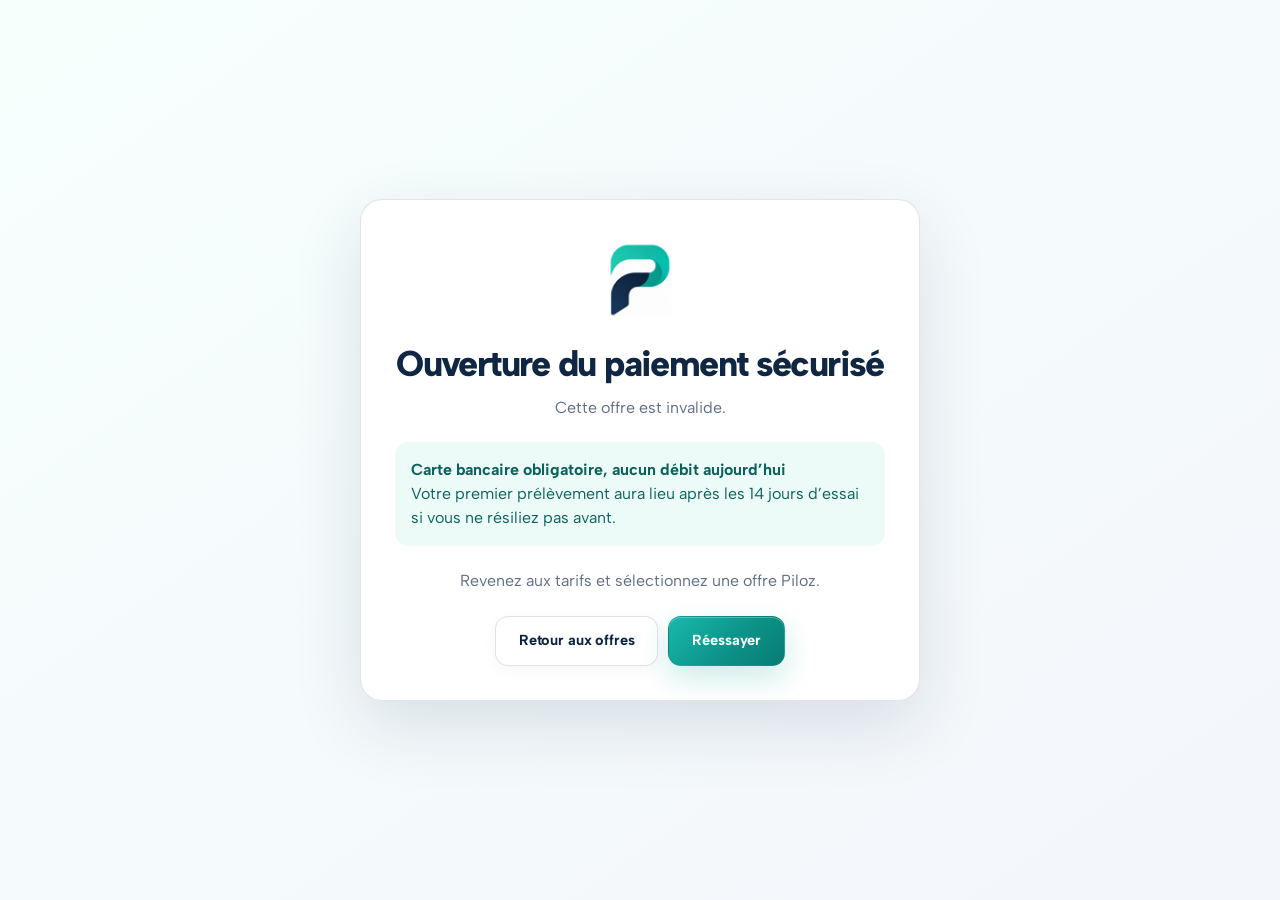
==== commit 665c3f64: "design: passer le site vitrine en theme clair" ====
--- a/checkout.html
+++ b/checkout.html
@@ -12,7 +12,7 @@
 <link rel="stylesheet" href="assets/css/base.css">
 <link rel="stylesheet" href="assets/css/layout.css">
 <link rel="stylesheet" href="assets/css/components.css">
-<link rel="stylesheet" href="assets/css/piloz-premium.css?v=20260726.1">
+<link rel="stylesheet" href="assets/css/piloz-premium.css?v=20260726.4">
 <style>
  body{min-height:100vh;display:grid;place-items:center;background:linear-gradient(145deg,#f7fffd,#f3f6fb);padding:24px}
  .checkout-shell{width:min(560px,100%);background:#fff;border:1px solid rgba(12,36,67,.12);border-radius:22px;padding:34px;box-shadow:0 24px 70px rgba(12,36,67,.12);text-align:center}
--- a/assets/css/variables.css
+++ b/assets/css/variables.css
@@ -1,26 +1,26 @@
-/* Design tokens — identité Piloz : thème sombre, futuriste, accents lumineux */
+/* Design tokens — identité Piloz : thème clair, sobre et lumineux */
 :root{
   /* Couleurs de marque (issues du logo Piloz) */
-  --primary:#14B8AA;
-  --primary-2:#2DE0CC;
-  --primary-light:rgba(20,184,170,.14);
-  --primary-mid:#5EEAD4;
+  --primary:#10A99D;
+  --primary-2:#087C75;
+  --primary-light:rgba(16,169,157,.11);
+  --primary-mid:#78D9D1;
 
-  /* Accent chaud (variété, distinction) */
-  --accent:#FF6B4A;
-  --accent-2:#FF8C6E;
-  --accent-light:rgba(255,107,74,.14);
+  /* Accent bleu marine issu du logo */
+  --accent:#173B66;
+  --accent-2:#244F7F;
+  --accent-light:rgba(23,59,102,.09);
 
-  /* Neutres — thème sombre */
-  --ink:#F4F6FB;
-  --ink-soft:#C7D0E0;
-  --body:#93A0B8;
-  --body-soft:#5E6A82;
-  --paper:#070B14;
-  --paper-alt:#0D1420;
-  --paper-tint:#0A1B1C;
-  --border:rgba(255,255,255,.1);
-  --border-soft:rgba(255,255,255,.06);
+  /* Neutres — thème clair */
+  --ink:#0B2342;
+  --ink-soft:#304A68;
+  --body:#596B80;
+  --body-soft:#7B899A;
+  --paper:#FFFFFF;
+  --paper-alt:#F5F8FB;
+  --paper-tint:#EDF9F7;
+  --border:rgba(11,35,66,.13);
+  --border-soft:rgba(11,35,66,.075);
 
   /* États */
   --success:#22C55E;
@@ -30,8 +30,8 @@
   --danger:#F0544A;
   --danger-light:rgba(240,84,74,.14);
 
-  /* Void — panneaux les plus profonds (CTA, offre mise en avant) */
-  --deep:#020408;
+  /* Contraste profond réservé aux détails de l'interface produit */
+  --deep:#0B2342;
 
   /* Typo */
   --font-sans:'Albert Sans',system-ui,sans-serif;
@@ -45,10 +45,10 @@
   --r-full:999px;
 
   /* Ombres */
-  --shadow-sm:0 2px 10px rgba(0,0,0,.35);
-  --shadow-md:0 14px 34px rgba(0,0,0,.45);
-  --shadow-lg:0 28px 70px rgba(0,0,0,.55);
-  --shadow-brand:0 0 32px rgba(20,184,170,.35);
+  --shadow-sm:0 6px 18px rgba(11,35,66,.07);
+  --shadow-md:0 18px 42px rgba(11,35,66,.10);
+  --shadow-lg:0 34px 82px rgba(11,35,66,.14);
+  --shadow-brand:0 14px 34px rgba(16,169,157,.20);
 
   /* Rythme */
   --container:1200px;
@@ -67,8 +67,7 @@
   --z-overlay:200;
 }
 
-/* Le cadre produit conserve la palette claire de l'application réelle,
-   comme un écran lumineux posé sur la page sombre. */
+/* Le cadre produit reprend la palette claire de l'application réelle. */
 .device-screen{
   --paper:#FFFFFF;--paper-alt:#F5F6F8;--paper-tint:#EEFAF7;
   --ink:#0A1220;--ink-soft:#2B3648;
--- a/assets/css/base.css
+++ b/assets/css/base.css
@@ -8,8 +8,8 @@
   color:var(--ink);
   background-color:var(--paper);
   background-image:
-    linear-gradient(rgba(255,255,255,.03) 1px, transparent 1px),
-    linear-gradient(90deg, rgba(255,255,255,.03) 1px, transparent 1px);
+    linear-gradient(rgba(11,35,66,.025) 1px, transparent 1px),
+    linear-gradient(90deg, rgba(11,35,66,.025) 1px, transparent 1px);
   background-size:56px 56px;
   line-height:1.5;
   -webkit-font-smoothing:antialiased;
--- a/assets/css/components.css
+++ b/assets/css/components.css
@@ -398,6 +398,8 @@
   border:1px solid var(--border);border-radius:var(--r-lg);
   padding:32px;display:flex;flex-direction:column;gap:18px;
 }
+.contact-form-pair{display:grid;grid-template-columns:1fr 1fr;gap:14px}
+.form-honeypot{position:absolute!important;left:-10000px!important;width:1px!important;height:1px!important;overflow:hidden!important}
 .form-success{
   display:flex;gap:14px;align-items:flex-start;
   background:var(--success-light);border:1px solid rgba(34,197,94,.35);
@@ -430,6 +432,7 @@
 .contact-card a{color:var(--primary-2);font-weight:700}
 
 @media (max-width:820px){.contact-layout{grid-template-columns:1fr}}
+@media (max-width:560px){.contact-form-pair{grid-template-columns:1fr}.contact-form{padding:22px}}
 
 /* ===== Pages légales ===== */
 .legal-header{padding:20px 0;border-bottom:1px solid var(--border)}
--- a/assets/css/piloz-premium.css
+++ b/assets/css/piloz-premium.css
@@ -1,27 +1,27 @@
-/* PILOZ SIGNAL / MIDNIGHT ATLAS — premium site presentation layer */
+/* PILOZ SIGNAL / DAYLIGHT ATLAS — premium light presentation layer */
 :root{
-  --primary:#18c7b6;
-  --primary-2:#57ebdc;
-  --primary-light:rgba(24,199,182,.13);
-  --primary-mid:#72f3e5;
-  --ink:#f5fbff;
-  --ink-soft:#c7d6e2;
-  --body:#96a9ba;
-  --body-soft:#667c8f;
-  --paper:#040a13;
-  --paper-alt:#07121f;
-  --paper-tint:#071b1d;
-  --border:rgba(178,218,229,.12);
-  --border-soft:rgba(178,218,229,.07);
-  --deep:#02060d;
+  --primary:#10a99d;
+  --primary-2:#087c75;
+  --primary-light:rgba(16,169,157,.11);
+  --primary-mid:#78d9d1;
+  --ink:#0b2342;
+  --ink-soft:#304a68;
+  --body:#596b80;
+  --body-soft:#7b899a;
+  --paper:#fff;
+  --paper-alt:#f5f8fb;
+  --paper-tint:#edf9f7;
+  --border:rgba(11,35,66,.13);
+  --border-soft:rgba(11,35,66,.075);
+  --deep:#0b2342;
   --r-sm:9px;
   --r-md:14px;
   --r-lg:20px;
   --r-xl:27px;
-  --shadow-sm:0 8px 24px rgba(0,0,0,.18);
-  --shadow-md:0 24px 60px rgba(0,0,0,.32);
-  --shadow-lg:0 44px 120px rgba(0,0,0,.5);
-  --shadow-brand:0 14px 46px rgba(24,199,182,.24);
+  --shadow-sm:0 8px 24px rgba(11,35,66,.07);
+  --shadow-md:0 24px 60px rgba(11,35,66,.10);
+  --shadow-lg:0 44px 120px rgba(11,35,66,.14);
+  --shadow-brand:0 14px 46px rgba(16,169,157,.20);
   --container:1240px;
   --section-y:clamp(84px,11vw,150px);
 }
@@ -164,6 +164,8 @@
 .hero-atlas span{display:inline-flex;align-items:center;gap:8px;min-height:34px;padding:7px 11px;border:1px solid rgba(181,220,229,.11);border-radius:10px;background:rgba(255,255,255,.025);color:#8ca3b3;font-family:var(--font-mono);font-size:.64rem;box-shadow:inset 0 1px rgba(255,255,255,.025)}
 .hero-atlas i{color:var(--primary-2);font-style:normal}
 .hero-console{
+  --console-x:0px;
+  --console-y:0px;
   position:relative;
   z-index:1;
   padding:1px;
@@ -172,6 +174,8 @@
   box-shadow:0 50px 120px rgba(0,0,0,.44),0 0 80px rgba(24,199,182,.08);
   transform:perspective(1400px) rotateY(-5deg) rotateX(1.5deg);
   transform-origin:center right;
+  translate:var(--console-x) var(--console-y);
+  transition:translate .45s var(--ease);
   animation:console-float 7s ease-in-out infinite alternate;
 }
 .hero-console::before{content:"";position:absolute;inset:-18%;z-index:-1;border-radius:50%;background:radial-gradient(circle,rgba(24,199,182,.17),transparent 65%);filter:blur(25px)}
@@ -267,7 +271,10 @@
 .plan-card.is-featured:hover{transform:translateY(-20px)}
 .plan-badge{border:1px solid rgba(87,235,220,.25);background:rgba(87,235,220,.14);color:var(--primary-2)}
 .plan-name{font-family:var(--font-mono);font-size:.72rem;letter-spacing:.08em;text-transform:uppercase}
-.plan-price{font-size:clamp(2.6rem,5vw,4rem);letter-spacing:-.07em}
+.plan-price{display:flex;align-items:flex-end;gap:11px;font-size:inherit;line-height:1}
+.plan-price strong{display:block;color:inherit;font-family:var(--font-mono);font-size:clamp(2.6rem,5vw,4rem);font-weight:800;line-height:.9;letter-spacing:-.07em}
+.plan-price span{display:block;max-width:68px;padding-bottom:4px;color:var(--body-soft);font-family:var(--font-sans);font-size:.72rem!important;font-weight:650;line-height:1.22;letter-spacing:0;white-space:normal}
+.plan-card.is-featured .plan-price span{color:rgba(255,255,255,.7)}
 .plan-features{border-top-color:rgba(178,218,229,.1)}
 .payment-trust{max-width:760px;margin:34px auto 0;padding:18px;border:1px solid rgba(87,235,220,.13);border-radius:16px;background:rgba(24,199,182,.045)}
 .payment-trust-lock{color:#052d31;background:var(--primary-2);box-shadow:0 0 22px rgba(87,235,220,.24)}
@@ -302,6 +309,44 @@
 .footer-col a{color:#7f94a5}
 .footer-col a:hover{color:var(--primary-2);transform:translateX(2px)}
 
+/* Immersive product narrative */
+.scroll-progress{position:fixed;inset:0 0 auto;z-index:1000;height:2px;pointer-events:none;background:rgba(255,255,255,.025)}
+.scroll-progress span{display:block;width:100%;height:100%;transform:scaleX(var(--scroll-progress,0));transform-origin:left;background:linear-gradient(90deg,#57ebdc,#18c7b6,#5baac9);box-shadow:0 0 18px rgba(87,235,220,.58);will-change:transform}
+.signal-marquee{position:relative;overflow:hidden;border-block:1px solid rgba(178,218,229,.08);background:#030a12}
+.signal-marquee::before,.signal-marquee::after{content:"";position:absolute;inset:0 auto 0;z-index:2;width:15vw;pointer-events:none;background:linear-gradient(90deg,var(--paper),transparent)}
+.signal-marquee::after{right:0;left:auto;transform:scaleX(-1)}
+.signal-marquee-track{display:flex;width:max-content;color:#6f8798;font-family:var(--font-mono);font-size:.66rem;letter-spacing:.13em;text-transform:uppercase;animation:signal-marquee 27s linear infinite}
+.signal-marquee-group{display:flex;align-items:center;justify-content:space-around;gap:25px;min-width:100vw;padding:19px 24px}
+.signal-marquee-track span{white-space:nowrap}.signal-marquee-track i{flex:0 0 5px;width:5px;height:5px;border-radius:50%;background:var(--primary);box-shadow:0 0 12px rgba(24,199,182,.65)}
+@keyframes signal-marquee{to{transform:translateX(-50%)}}
+
+.journey-section{overflow:clip;background:radial-gradient(800px 620px at 13% 45%,rgba(24,199,182,.08),transparent 70%),#050d17}
+.journey-section>.container{display:grid;grid-template-columns:minmax(280px,.74fr) minmax(0,1.26fr);gap:clamp(56px,9vw,130px);align-items:start}
+.journey-head{position:sticky;top:130px;margin:0}.journey-head .lede{margin-inline:0;color:#91a5b5}
+.journey-grid{display:grid;gap:15px;margin:0;padding:0;list-style:none;counter-reset:journey}
+.journey-card{--spot-x:50%;--spot-y:50%;position:relative;display:grid;grid-template-columns:62px 1fr;gap:22px;min-height:182px;padding:29px;border:1px solid rgba(178,218,229,.1);border-radius:21px;background:radial-gradient(380px circle at var(--spot-x) var(--spot-y),rgba(87,235,220,.09),transparent 55%),linear-gradient(145deg,rgba(255,255,255,.045),rgba(255,255,255,.016));box-shadow:inset 0 1px rgba(255,255,255,.035);transition:border-color .4s ease,transform .5s var(--ease),opacity .5s ease;overflow:hidden}
+.journey-card>span{display:grid;place-items:center;width:52px;height:52px;border:1px solid rgba(87,235,220,.18);border-radius:16px;color:var(--primary-2);background:rgba(24,199,182,.07);font-family:var(--font-mono);font-size:.7rem}.journey-card small{color:#638092;font-family:var(--font-mono);font-size:.6rem;letter-spacing:.11em;text-transform:uppercase}.journey-card h3{margin:8px 0 9px;font-size:1.28rem}.journey-card p{margin:0;color:#8fa4b5;font-size:.9rem}.journey-card.is-active{border-color:rgba(87,235,220,.32);transform:translateX(-7px);box-shadow:0 28px 80px rgba(0,0,0,.22),inset 0 1px rgba(255,255,255,.05)}
+
+.seo-hub{background:linear-gradient(180deg,#07121f,#050d17)}
+.seo-card-grid{display:grid;grid-template-columns:repeat(3,1fr);gap:18px}
+.seo-card{--spot-x:50%;--spot-y:50%;position:relative;display:flex;flex-direction:column;min-height:330px;padding:30px;border:1px solid rgba(178,218,229,.11);border-radius:22px;color:var(--ink);background:radial-gradient(420px circle at var(--spot-x) var(--spot-y),rgba(87,235,220,.1),transparent 55%),linear-gradient(155deg,rgba(255,255,255,.05),rgba(255,255,255,.015));box-shadow:inset 0 1px rgba(255,255,255,.035);overflow:hidden;transition:transform .35s var(--ease),border-color .35s ease,box-shadow .35s ease}
+.seo-card>span{color:var(--primary-2);font-family:var(--font-mono);font-size:.62rem;letter-spacing:.1em;text-transform:uppercase}.seo-card h3{margin:42px 0 14px;font-size:1.45rem;line-height:1.1}.seo-card p{margin:0;color:#8fa4b5;font-size:.9rem}.seo-card b{display:flex;align-items:center;justify-content:space-between;margin-top:auto;padding-top:34px;color:#dffbf8;font-size:.78rem}.seo-card b i{font-style:normal;font-size:1.2rem;transition:transform .25s ease}.seo-card:hover{color:#fff;transform:translateY(-7px);border-color:rgba(87,235,220,.35);box-shadow:0 35px 90px rgba(0,0,0,.3)}.seo-card:hover b i{transform:translateX(5px)}
+
+.contact-bridge{background:linear-gradient(180deg,#07121f,#06101b)}
+.contact-bridge-inner{display:grid;grid-template-columns:minmax(0,1.15fr) minmax(320px,.85fr);align-items:center;gap:clamp(45px,8vw,110px);padding:clamp(38px,6vw,70px);border:1px solid rgba(87,235,220,.2);border-radius:28px;background:radial-gradient(520px 300px at 10% 0%,rgba(87,235,220,.14),transparent 70%),linear-gradient(145deg,rgba(255,255,255,.045),rgba(255,255,255,.015));box-shadow:0 38px 100px rgba(0,0,0,.24),inset 0 1px rgba(255,255,255,.06)}
+.contact-bridge h2{max-width:700px;margin:17px 0 18px;font-size:clamp(2.2rem,4.7vw,4.5rem);line-height:.98;letter-spacing:-.055em}
+.contact-bridge p{max-width:680px;margin:0;color:#94a9b8;font-size:clamp(.96rem,1.5vw,1.08rem)}
+.contact-bridge-actions{display:grid;gap:11px}
+.contact-bridge-actions .btn{width:100%}
+.contact-bridge-actions small{text-align:center;color:#6f8798;font-family:var(--font-mono);font-size:.61rem;letter-spacing:.04em;text-transform:uppercase}
+
+/* SEO editorial pages */
+.seo-page{min-height:80vh}.seo-hero{position:relative;overflow:hidden;padding:clamp(145px,17vw,205px) 0 clamp(72px,9vw,118px);background:radial-gradient(720px 500px at 80% 38%,rgba(24,199,182,.14),transparent 70%),linear-gradient(180deg,#050d18,var(--paper))}.seo-hero::after{content:"";position:absolute;right:-8vw;top:15%;width:min(50vw,650px);aspect-ratio:1;border:1px solid rgba(87,235,220,.11);border-radius:50%;box-shadow:0 0 0 70px rgba(87,235,220,.016),0 0 0 140px rgba(87,235,220,.009);pointer-events:none}.seo-breadcrumb{display:flex;gap:9px;margin-bottom:30px;color:#71899a;font-family:var(--font-mono);font-size:.65rem;text-transform:uppercase;letter-spacing:.07em}.seo-breadcrumb a{color:#91a9ba}.seo-breadcrumb a:hover{color:var(--primary-2)}.seo-hero-copy{position:relative;z-index:1;max-width:900px}.seo-hero h1{max-width:900px;margin:18px 0 25px;font-size:clamp(3rem,6.5vw,6.2rem);line-height:.92;letter-spacing:-.068em;text-wrap:balance}.seo-hero .lede{max-width:760px;color:#a6b8c6;font-size:clamp(1.02rem,1.8vw,1.25rem)}.seo-trust-row{display:flex;flex-wrap:wrap;gap:9px;margin-top:34px}.seo-trust-row span{padding:8px 11px;border:1px solid rgba(178,218,229,.11);border-radius:10px;color:#88a0b1;background:rgba(255,255,255,.025);font-family:var(--font-mono);font-size:.62rem}.editorial-grid{display:grid;grid-template-columns:minmax(0,1.25fr) minmax(280px,.75fr);gap:clamp(45px,8vw,110px);align-items:start}.editorial-copy{max-width:760px}.editorial-copy h2{margin:0 0 25px;font-size:clamp(2rem,4vw,3.5rem)}.editorial-copy h3{margin:42px 0 14px;font-size:1.45rem}.editorial-copy p,.editorial-copy li{color:#95aabb}.editorial-copy ul{display:grid;gap:12px;padding-left:20px}.editorial-aside{position:sticky;top:110px;display:grid;gap:12px;padding:25px;border:1px solid rgba(87,235,220,.16);border-radius:21px;background:rgba(24,199,182,.045)}.editorial-aside small{color:var(--primary-2);font-family:var(--font-mono);font-size:.62rem;text-transform:uppercase;letter-spacing:.09em}.editorial-aside h2{margin:0;font-size:1.55rem}.editorial-aside p{margin:0;color:#8fa5b5;font-size:.86rem}.usecase-grid{display:grid;grid-template-columns:repeat(3,1fr);gap:16px}.usecase-card{min-height:220px;padding:27px;border:1px solid rgba(178,218,229,.1);border-radius:19px;background:rgba(255,255,255,.025)}.usecase-card>span{color:var(--primary-2);font-family:var(--font-mono);font-size:.64rem}.usecase-card h3{margin:24px 0 11px;font-size:1.15rem}.usecase-card p{margin:0;color:#8fa5b5;font-size:.88rem}.related-guides{display:grid;grid-template-columns:repeat(2,1fr);gap:16px}.related-guides a{padding:25px;border:1px solid rgba(178,218,229,.1);border-radius:18px;color:#eaf5f8;background:rgba(255,255,255,.025);transition:all .25s ease}.related-guides a:hover{border-color:rgba(87,235,220,.3);background:rgba(24,199,182,.045);transform:translateY(-3px)}
+
+[data-scene]{opacity:0;transform:translateY(32px);transition:opacity .85s var(--ease),transform .85s var(--ease)}[data-scene].is-inview{opacity:1;transform:none}
+.piloz-spotlight{--spot-x:50%;--spot-y:50%}
+.piloz-magnetic{translate:var(--magnetic-x,0) var(--magnetic-y,0);transition:translate .28s var(--ease),transform .25s var(--ease),box-shadow .25s ease}
+
 /* Motion */
 .reveal{transform:translateY(30px) scale(.99);transition:opacity .85s var(--ease),transform .85s var(--ease)}
 .reveal-stagger>*{transform:translateY(28px) scale(.985);transition:opacity .75s var(--ease),transform .75s var(--ease)}
@@ -315,12 +360,16 @@
 @media(max-width:1024px){
   .hero{min-height:auto;padding-bottom:92px}
   .hero::before{right:-20vw;width:70vw;opacity:.72}
-  .hero-inner{grid-template-columns:1fr;gap:60px}
+  .hero-inner{grid-template-columns:minmax(0,1fr);gap:60px}
   .hero-copy{max-width:800px}
   .hero h1{max-width:800px}
-  .hero-console{width:min(720px,100%);transform:none;animation:none}
+  .hero-console{width:min(720px,100%);min-width:0;transform:none;animation:none}
+  .hero-console-shell,.hero-console-content{min-width:0}
   .plan-card.is-featured{transform:none}
   .plan-card.is-featured:hover{transform:translateY(-6px)}
+  .journey-section>.container{grid-template-columns:1fr}.journey-head{position:static}
+  .seo-card-grid,.usecase-grid{grid-template-columns:repeat(2,1fr)}
+  .contact-bridge-inner{grid-template-columns:1fr}
 }
 @media(max-width:900px){
   .site-nav::before{inset:5px 10px auto}
@@ -330,26 +379,31 @@
   .device-screen,.showcase{min-height:430px}
   .showcase{padding:26px}
   .pricing-grid{grid-template-columns:1fr;max-width:620px;margin-inline:auto}
+  .editorial-grid{grid-template-columns:1fr}
+  .editorial-aside{position:static}
 }
 @media(max-width:640px){
   :root{--section-y:76px}
   .site-nav .brand{flex:0 0 94px;min-width:94px;overflow:visible}
   .site-nav .brand-logo{width:94px;max-width:none;height:auto}
-  .site-nav>.nav-inner>.nav-actions .btn-ghost{display:none}
+  .site-nav>.nav-inner>.nav-actions{display:none!important}
+  .site-nav .nav-toggle{display:flex!important;margin-left:auto}
   .nav-inner{gap:12px}
   .nav-inner>.nav-actions{margin-left:auto}
   .hero{padding:118px 0 72px;text-align:left}
-  .hero h1{font-size:clamp(2.65rem,14.5vw,4.2rem);line-height:.94}
+  .hero h1{max-width:100%;font-size:clamp(2.55rem,12.5vw,3.25rem);line-height:.94}
   .hero-hook{font-size:.61rem;line-height:1.55}
   .hero .lede{font-size:.98rem}
   .hero-atlas{margin-top:28px;gap:6px}
   .hero-atlas span{font-size:.57rem;padding:6px 8px}
   .hero-inner{gap:44px}
-  .hero-console{margin-inline:-7px;border-radius:19px}
+  .hero-inner,.hero-inner>*{width:100%;max-width:100%;min-width:0}
+  .hero-copy{overflow:hidden}
+  .hero-console{width:100%;min-width:0;margin-inline:0;border-radius:19px}
   .hero-console-bar{height:38px;border-radius:18px 18px 0 0}
-  .hero-console-shell{grid-template-columns:40px 1fr;min-height:300px;border-radius:0 0 18px 18px}
+  .hero-console-shell{width:100%;min-width:0;grid-template-columns:40px minmax(0,1fr);min-height:300px;border-radius:0 0 18px 18px}
   .hero-console-shell>aside{gap:13px;padding:12px 6px}.hero-console-shell>aside b{width:25px;height:25px}.hero-console-shell>aside i{width:16px}
-  .hero-console-content{gap:10px;padding:15px}.hero-console-metrics i{height:58px}.hero-console-metrics i::before{left:8px;top:11px}.hero-console-metrics i::after{left:8px;top:27px;height:12px}.hero-console-chart{min-height:100px;padding:12px 10px 8px}.hero-console-flow{display:none}
+  .hero-console-content{min-width:0;overflow:hidden;gap:10px;padding:15px}.hero-console-metrics{grid-template-columns:repeat(3,minmax(0,1fr))}.hero-console-metrics i{height:58px}.hero-console-metrics i::before{left:8px;top:11px}.hero-console-metrics i::after{left:8px;top:27px;height:12px}.hero-console-chart{min-width:0;min-height:100px;padding:12px 10px 8px}.hero-console-flow{display:none}
   .section-head{text-align:left;margin-bottom:38px}
   .section-head h2{font-size:2.2rem}
   .section-head .lede{margin-inline:0}
@@ -365,6 +419,12 @@
   .cta-band h2,.cta-band p{margin-inline:0}
   .cta-band .hero-actions{margin-inline:0}
   .footer-top{gap:38px}
+  .signal-marquee-track{font-size:.58rem}
+  .signal-marquee-group{gap:18px;padding:16px 18px}
+  .journey-card{grid-template-columns:46px 1fr;gap:15px;min-height:0;padding:22px}.journey-card>span{width:42px;height:42px;border-radius:13px}.journey-card.is-active{transform:none}
+  .seo-card-grid,.usecase-grid,.related-guides,.editorial-grid{grid-template-columns:1fr}.seo-card{min-height:270px;padding:25px}.seo-card h3{margin-top:34px}.seo-hero{padding:122px 0 75px}.seo-hero h1{font-size:clamp(2.7rem,13vw,4.3rem)}.editorial-aside{position:static}
+  .contact-bridge-inner{padding:30px 22px;border-radius:22px}
+  .contact-bridge h2{font-size:2.35rem}
 }
 
 @media(prefers-reduced-motion:reduce){
@@ -372,4 +432,180 @@
   .piloz-premium-ready .hero .eyebrow,.piloz-premium-ready .hero h1,.piloz-premium-ready .hero .lede,.piloz-premium-ready .hero-actions,.piloz-premium-ready .hero-meta,.piloz-premium-ready .hero-atlas{animation:none}
   .device-frame{transform:none!important}
   .hero-console{animation:none;transform:none}
-}
+  .signal-marquee-track{animation:none}
+  [data-scene]{opacity:1;transform:none}
+  .piloz-magnetic{translate:none!important}
+}
+
+/* ===== Daylight theme ====================================================
+   White surfaces, Piloz teal accents and navy typography. The product demo
+   keeps its own application palette while every public page stays light. */
+html{color-scheme:light;background:#fff}
+body{
+  background:
+    radial-gradient(900px 560px at 96% 4%,rgba(16,169,157,.09),transparent 65%),
+    radial-gradient(760px 600px at -8% 48%,rgba(23,59,102,.055),transparent 68%),
+    #fff;
+}
+body::before{
+  opacity:.55;
+  background-image:linear-gradient(rgba(11,35,66,.028) 1px,transparent 1px),linear-gradient(90deg,rgba(11,35,66,.028) 1px,transparent 1px);
+}
+::selection{background:rgba(16,169,157,.2);color:var(--ink)}
+
+.eyebrow{border-color:rgba(16,169,157,.24);background:rgba(16,169,157,.075);color:var(--primary-2)}
+.eyebrow::before{background:var(--primary);box-shadow:0 0 12px rgba(16,169,157,.35)}
+
+/* A compact logo made for white navigation surfaces. */
+.site-nav .brand-logo,.legal-header .brand-logo{
+  content:url("../images/brand-mark.png");
+  width:34px;height:34px;object-fit:contain;filter:drop-shadow(0 7px 16px rgba(16,169,157,.16));
+}
+.site-nav .brand::after,.legal-header .brand::after{
+  content:"PILOZ";color:var(--ink);font-size:1.05rem;font-weight:850;letter-spacing:.16em;
+}
+.site-nav{
+  padding:13px 0;
+  background:rgba(255,255,255,.86);
+  border-bottom:1px solid rgba(11,35,66,.07);
+  backdrop-filter:blur(18px) saturate(150%);
+  -webkit-backdrop-filter:blur(18px) saturate(150%);
+}
+.site-nav::before{display:none}
+.site-nav.is-scrolled{
+  padding:9px 0;background:rgba(255,255,255,.94);border-bottom:1px solid var(--border-soft);
+  box-shadow:0 12px 36px rgba(11,35,66,.075);
+  backdrop-filter:blur(22px) saturate(160%);-webkit-backdrop-filter:blur(22px) saturate(160%);
+}
+.site-nav.is-scrolled::before{display:none}
+.nav-links a{color:var(--body)}
+.nav-links a:hover{color:var(--ink)}
+.btn-primary{border-color:rgba(8,124,117,.18);color:#fff;background:linear-gradient(135deg,#19b9ad,#0c9187 58%,#087c75);box-shadow:0 12px 30px rgba(16,169,157,.22),inset 0 1px rgba(255,255,255,.28)}
+.btn-primary:hover{color:#fff;background:linear-gradient(135deg,#21c5b8,#10a99d 55%,#087c75);box-shadow:0 18px 40px rgba(16,169,157,.27)}
+.btn-outline{border-color:var(--border);color:var(--ink);background:rgba(255,255,255,.82);box-shadow:0 4px 14px rgba(11,35,66,.04)}
+.btn-outline:hover{border-color:rgba(16,169,157,.46);color:var(--primary-2);background:var(--primary-light)}
+.btn-ghost{color:var(--ink-soft)}
+.btn-ghost:hover{color:var(--primary-2);background:var(--primary-light)}
+
+.hero{
+  background:
+    radial-gradient(680px 500px at 79% 35%,rgba(16,169,157,.14),transparent 68%),
+    radial-gradient(540px 400px at 20% 18%,rgba(35,78,126,.075),transparent 70%),
+    linear-gradient(180deg,#f8fcfc 0%,#fff 100%);
+}
+.hero::before{border-color:rgba(16,169,157,.13);box-shadow:0 0 0 80px rgba(16,169,157,.025),0 0 0 160px rgba(16,169,157,.014),inset 0 0 90px rgba(16,169,157,.04)}
+.hero::after{background:linear-gradient(90deg,transparent 49.92%,rgba(11,35,66,.038) 50%,transparent 50.08%),linear-gradient(0deg,transparent 49.92%,rgba(11,35,66,.032) 50%,transparent 50.08%)}
+.hero-hook{color:var(--body)}
+.hero h1 em{background:linear-gradient(105deg,#087c75 8%,#10a99d 58%,#244f7f);-webkit-background-clip:text;background-clip:text}
+.hero .lede{color:var(--body)}
+.hero-meta{color:var(--body-soft)}
+.hero-atlas span{border-color:var(--border-soft);background:rgba(255,255,255,.78);color:var(--ink-soft);box-shadow:0 8px 24px rgba(11,35,66,.045)}
+.hero-atlas i{color:var(--primary-2)}
+.hero-inner:not(:has(.hero-copy)){display:block;max-width:780px;text-align:center}
+.hero-inner:not(:has(.hero-copy)) h1{margin:22px auto 18px}
+.hero-inner:not(:has(.hero-copy)) .lede{margin-inline:auto}
+
+.hero-console{background:linear-gradient(145deg,rgba(16,169,157,.52),rgba(255,255,255,.9) 34%,rgba(36,79,127,.18));box-shadow:0 42px 100px rgba(11,35,66,.18),0 0 70px rgba(16,169,157,.10)}
+.hero-console::before{background:radial-gradient(circle,rgba(16,169,157,.14),transparent 65%)}
+.hero-console-bar{background:#f4f8fa;border-bottom:1px solid rgba(11,35,66,.08)}
+.hero-console-bar>i{background:#b9c7d1}.hero-console-bar>i:first-child{background:#10a99d}.hero-console-bar span{color:#718294}
+
+#produit{background:linear-gradient(180deg,#fff,#f6fafc 38%,#fff)}
+#produit::before{background:linear-gradient(90deg,transparent,rgba(16,169,157,.28),transparent)}
+.section-head .lede{color:var(--body)}
+.device-wrap{background:linear-gradient(140deg,rgba(16,169,157,.48),rgba(255,255,255,.9) 28%,rgba(36,79,127,.16) 72%,rgba(16,169,157,.12));box-shadow:0 42px 100px rgba(11,35,66,.14),0 0 70px rgba(16,169,157,.08)}
+.device-frame{background:radial-gradient(600px circle at var(--glow-x) var(--glow-y),rgba(16,169,157,.10),transparent 55%),linear-gradient(160deg,#f7fbfc,#eaf1f5);box-shadow:inset 0 1px #fff}
+.device-bar .url-pill{background:#fff;border-color:var(--border-soft);color:var(--body-soft)}
+.device-screen{box-shadow:0 18px 45px rgba(11,35,66,.12)}
+
+.section-alt{background:linear-gradient(180deg,#f7fafc,#f2f7f9 55%,#f7fafc)}
+.section-alt::before{opacity:.32;background-image:radial-gradient(circle at center,rgba(16,169,157,.13) 0 1px,transparent 1.5px)}
+.feature-card,.persona-card,.security-item,.faq-item,.contact-form,.contact-card{
+  border-color:var(--border);background:rgba(255,255,255,.92);box-shadow:0 14px 38px rgba(11,35,66,.055);backdrop-filter:blur(14px);-webkit-backdrop-filter:blur(14px)
+}
+.feature-card{background:linear-gradient(145deg,#fff,#f8fbfc)}
+.feature-card:hover{border-color:rgba(16,169,157,.32);background:linear-gradient(145deg,#fff,#f0fbf9);box-shadow:0 24px 58px rgba(11,35,66,.10)}
+.feature-card p,.security-item p{color:var(--body)}
+.feature-icon{border-color:rgba(16,169,157,.18);background:linear-gradient(145deg,rgba(16,169,157,.14),rgba(16,169,157,.055));color:var(--primary-2);box-shadow:inset 0 1px #fff,0 8px 22px rgba(16,169,157,.08)}
+.feature-icon.c-coral{color:var(--accent-2);background:var(--accent-light)}
+.persona-card{color:var(--ink-soft)}
+.persona-card:hover{border-color:rgba(16,169,157,.30);background:var(--paper-tint)}
+
+#tarifs{background:radial-gradient(700px 520px at 50% 36%,rgba(16,169,157,.08),transparent 70%),#fff}
+.pricing-toggle{border-color:var(--border);background:#f2f6f8;box-shadow:inset 0 1px #fff}
+.pricing-toggle button.is-active{background:#fff;color:var(--ink);box-shadow:0 7px 20px rgba(11,35,66,.10)}
+.plan-card{border-color:var(--border);background:linear-gradient(155deg,#fff,#f8fbfc);box-shadow:0 20px 50px rgba(11,35,66,.075),inset 0 1px #fff}
+.plan-card:hover{border-color:rgba(16,169,157,.30);box-shadow:0 30px 70px rgba(11,35,66,.12)}
+.plan-card.is-featured{border-color:rgba(16,169,157,.50);color:var(--ink);background:radial-gradient(380px 280px at 78% 0%,rgba(16,169,157,.14),transparent 65%),linear-gradient(155deg,#f3fcfa,#e9f7f6 75%);box-shadow:0 34px 86px rgba(11,35,66,.13),0 0 42px rgba(16,169,157,.10),inset 0 1px #fff}
+.plan-card.is-featured .plan-name,.plan-card.is-featured .plan-price,.plan-card.is-featured .plan-features li.is-inherit{color:var(--ink)}
+.plan-card.is-featured .plan-desc,.plan-card.is-featured .plan-price span,.plan-card.is-featured .plan-price-sub{color:var(--body-soft)}
+.plan-card.is-featured .plan-features li{color:var(--ink-soft)}
+.plan-card.is-featured .plan-features li.is-inherit{border-top-color:var(--border)}
+.plan-badge{border-color:rgba(16,169,157,.24);background:#dff7f3;color:var(--primary-2)}
+.payment-trust,.training-addon{border-color:rgba(16,169,157,.22);background:var(--paper-tint)}
+.payment-trust-lock{color:#fff;background:var(--primary);box-shadow:0 0 20px rgba(16,169,157,.18)}
+.training-addon-price{color:var(--primary-2)}
+
+.faq-item summary:hover{color:var(--primary-2);background:var(--primary-light)}
+.faq-item[open]{border-color:rgba(16,169,157,.28);background:#fff}
+.security-item{background:linear-gradient(145deg,#fff,#f8fbfc)}
+.security-item:hover{border-color:rgba(16,169,157,.28)}
+.form-row input,.form-row textarea{background:#fff;border-color:var(--border)}
+
+.cta-band{
+  color:var(--ink);border-color:rgba(16,169,157,.24);
+  background:radial-gradient(500px 300px at 16% 10%,rgba(16,169,157,.16),transparent 70%),radial-gradient(450px 300px at 100% 100%,rgba(36,79,127,.09),transparent 70%),linear-gradient(145deg,#f6fcfb,#edf7f8 72%);
+  box-shadow:0 34px 90px rgba(11,35,66,.11),inset 0 1px #fff;
+}
+.cta-band::before{border-color:rgba(16,169,157,.10);box-shadow:0 0 0 60px rgba(16,169,157,.018),0 0 0 120px rgba(16,169,157,.01)}
+.cta-band h2{color:var(--ink)}
+.cta-band p,.cta-band .hero-meta{color:var(--body)}
+.cta-band .btn-outline-light{border:1px solid var(--border);color:var(--ink);background:#fff;box-shadow:0 7px 22px rgba(11,35,66,.06)}
+.cta-band .btn-outline-light:hover{border-color:rgba(16,169,157,.42);color:var(--primary-2);background:var(--primary-light)}
+
+.signal-marquee{border-block-color:var(--border-soft);background:#f6fafb}
+.signal-marquee::before,.signal-marquee::after{background:linear-gradient(90deg,#f6fafb,transparent)}
+.signal-marquee-track{color:var(--body-soft)}
+.signal-marquee-track i{box-shadow:0 0 10px rgba(16,169,157,.35)}
+.journey-section{background:radial-gradient(800px 620px at 13% 45%,rgba(16,169,157,.10),transparent 70%),#f8fbfc}
+.journey-head .lede{color:var(--body)}
+.journey-card{border-color:var(--border);background:radial-gradient(380px circle at var(--spot-x) var(--spot-y),rgba(16,169,157,.10),transparent 55%),linear-gradient(145deg,#fff,#f7fafc);box-shadow:0 13px 36px rgba(11,35,66,.055),inset 0 1px #fff}
+.journey-card>span{border-color:rgba(16,169,157,.22);color:var(--primary-2);background:var(--primary-light)}
+.journey-card small{color:var(--body-soft)}.journey-card p{color:var(--body)}
+.journey-card.is-active{border-color:rgba(16,169,157,.38);box-shadow:0 24px 62px rgba(11,35,66,.10),inset 0 1px #fff}
+
+.seo-hub{background:linear-gradient(180deg,#f6fafb,#fff)}
+.seo-card{border-color:var(--border);color:var(--ink);background:radial-gradient(420px circle at var(--spot-x) var(--spot-y),rgba(16,169,157,.11),transparent 55%),linear-gradient(155deg,#fff,#f7fafc);box-shadow:0 14px 38px rgba(11,35,66,.055),inset 0 1px #fff}
+.seo-card p{color:var(--body)}.seo-card b{color:var(--primary-2)}
+.seo-card:hover{color:var(--ink);border-color:rgba(16,169,157,.38);box-shadow:0 30px 72px rgba(11,35,66,.12)}
+.contact-bridge{background:linear-gradient(180deg,#fff,#f5fafb)}
+.contact-bridge-inner{border-color:rgba(16,169,157,.24);background:radial-gradient(520px 300px at 10% 0%,rgba(16,169,157,.13),transparent 70%),linear-gradient(145deg,#fff,#f4faf9);box-shadow:0 30px 76px rgba(11,35,66,.10),inset 0 1px #fff}
+.contact-bridge p{color:var(--body)}.contact-bridge-actions small{color:var(--body-soft)}
+
+.seo-hero{background:radial-gradient(720px 500px at 80% 38%,rgba(16,169,157,.13),transparent 70%),linear-gradient(180deg,#f6fbfb,#fff)}
+.seo-hero::after{border-color:rgba(16,169,157,.12);box-shadow:0 0 0 70px rgba(16,169,157,.02),0 0 0 140px rgba(16,169,157,.012)}
+.seo-breadcrumb{color:var(--body-soft)}.seo-breadcrumb a{color:var(--body)}
+.seo-hero .lede,.editorial-copy p,.editorial-copy li,.editorial-aside p,.usecase-card p{color:var(--body)}
+.seo-trust-row span{border-color:var(--border);color:var(--ink-soft);background:#fff;box-shadow:0 6px 18px rgba(11,35,66,.04)}
+.editorial-aside{border-color:rgba(16,169,157,.20);background:var(--paper-tint)}
+.usecase-card{border-color:var(--border);background:#fff;box-shadow:0 12px 32px rgba(11,35,66,.05)}
+.related-guides a{border-color:var(--border);color:var(--ink);background:#fff}
+.related-guides a:hover{border-color:rgba(16,169,157,.30);background:var(--paper-tint)}
+
+.site-footer{background:#f4f8fa;border-top-color:var(--border);color:var(--body)}
+.site-footer::before{background:linear-gradient(90deg,transparent,rgba(16,169,157,.28),transparent)}
+.footer-col h4{color:var(--ink)}
+.footer-col a{color:var(--body)}
+.footer-col a:hover{color:var(--primary-2)}
+.scroll-progress{background:rgba(11,35,66,.04)}
+.scroll-progress span{background:linear-gradient(90deg,#087c75,#10a99d,#244f7f);box-shadow:0 0 14px rgba(16,169,157,.35)}
+
+@media(max-width:900px){
+  .mobile-menu{background:rgba(255,255,255,.98);backdrop-filter:blur(22px);-webkit-backdrop-filter:blur(22px)}
+  .mobile-menu a{color:var(--ink);border-bottom-color:var(--border-soft)}
+}
+@media(max-width:640px){
+  .site-nav .brand{flex:0 0 auto;min-width:0;overflow:visible}
+  .site-nav .brand-logo{width:31px;height:31px}
+  .site-nav .brand::after{font-size:.92rem;letter-spacing:.13em}
+}
